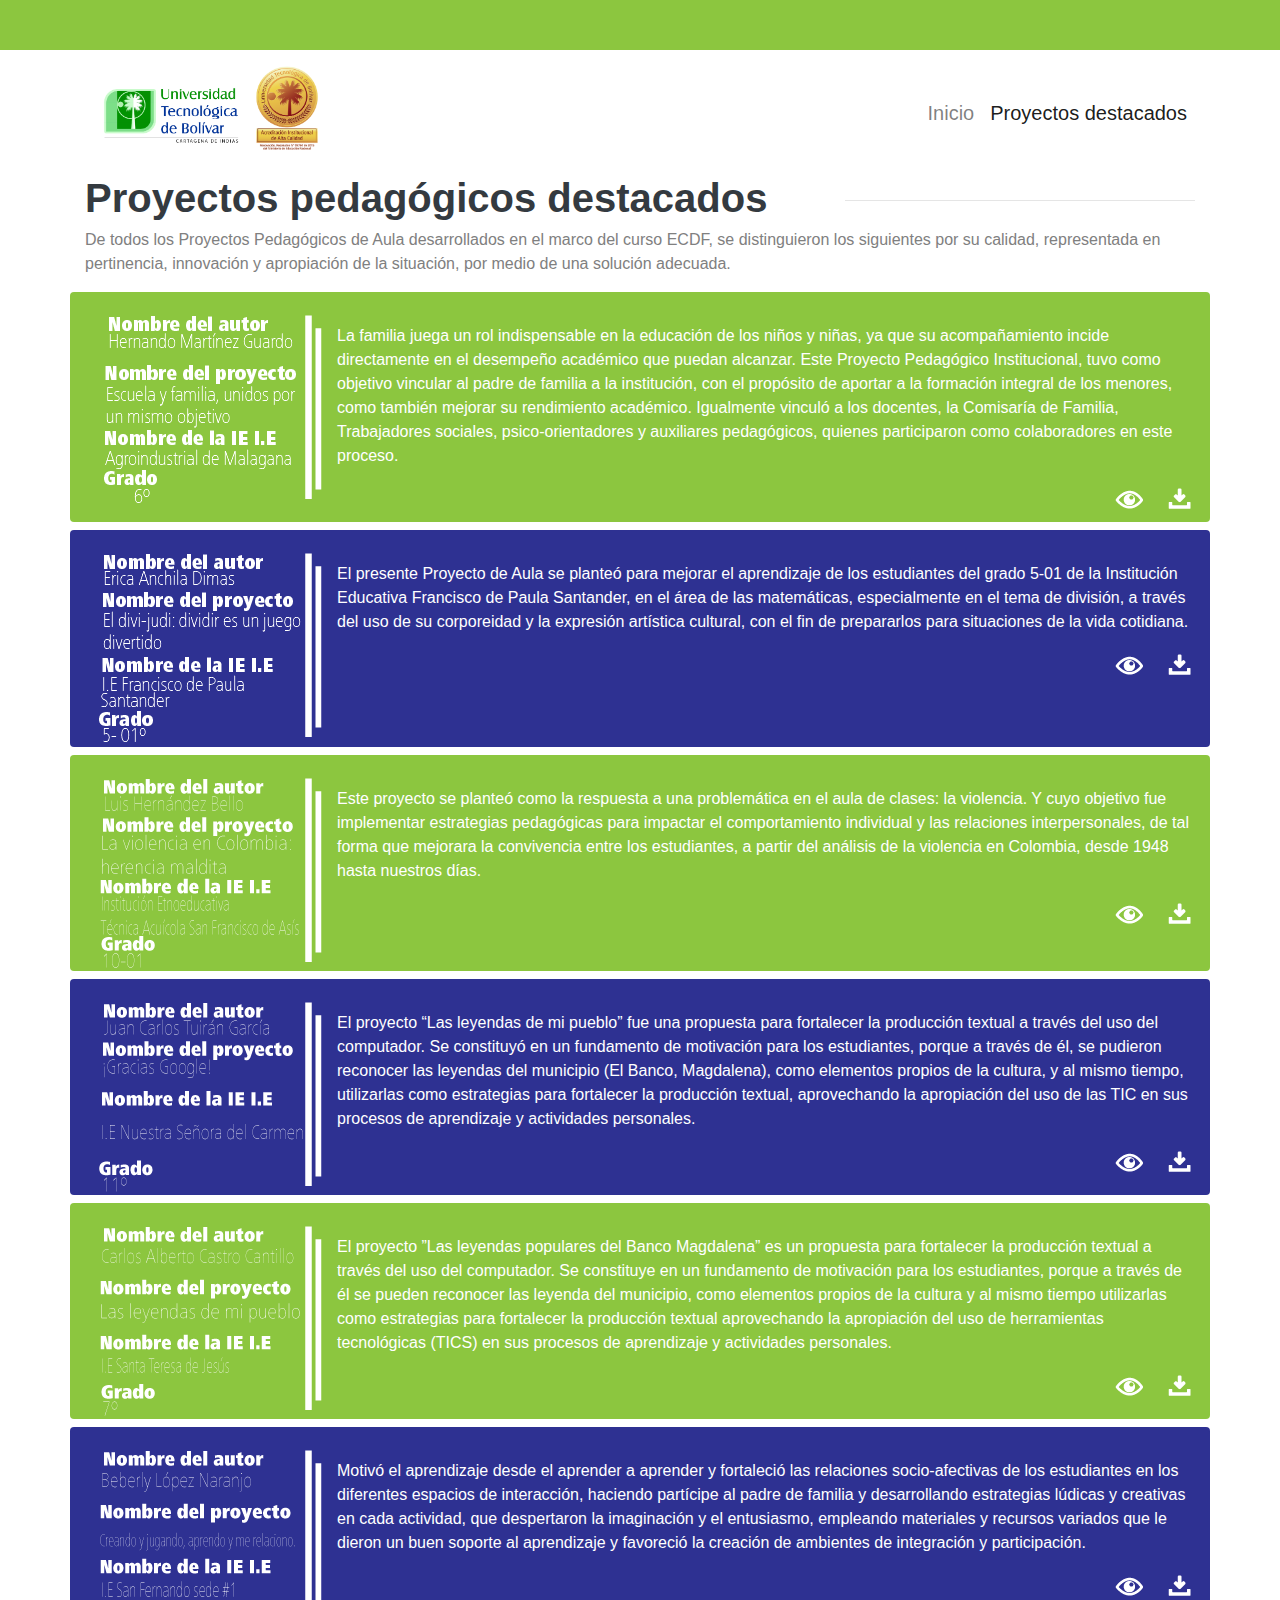
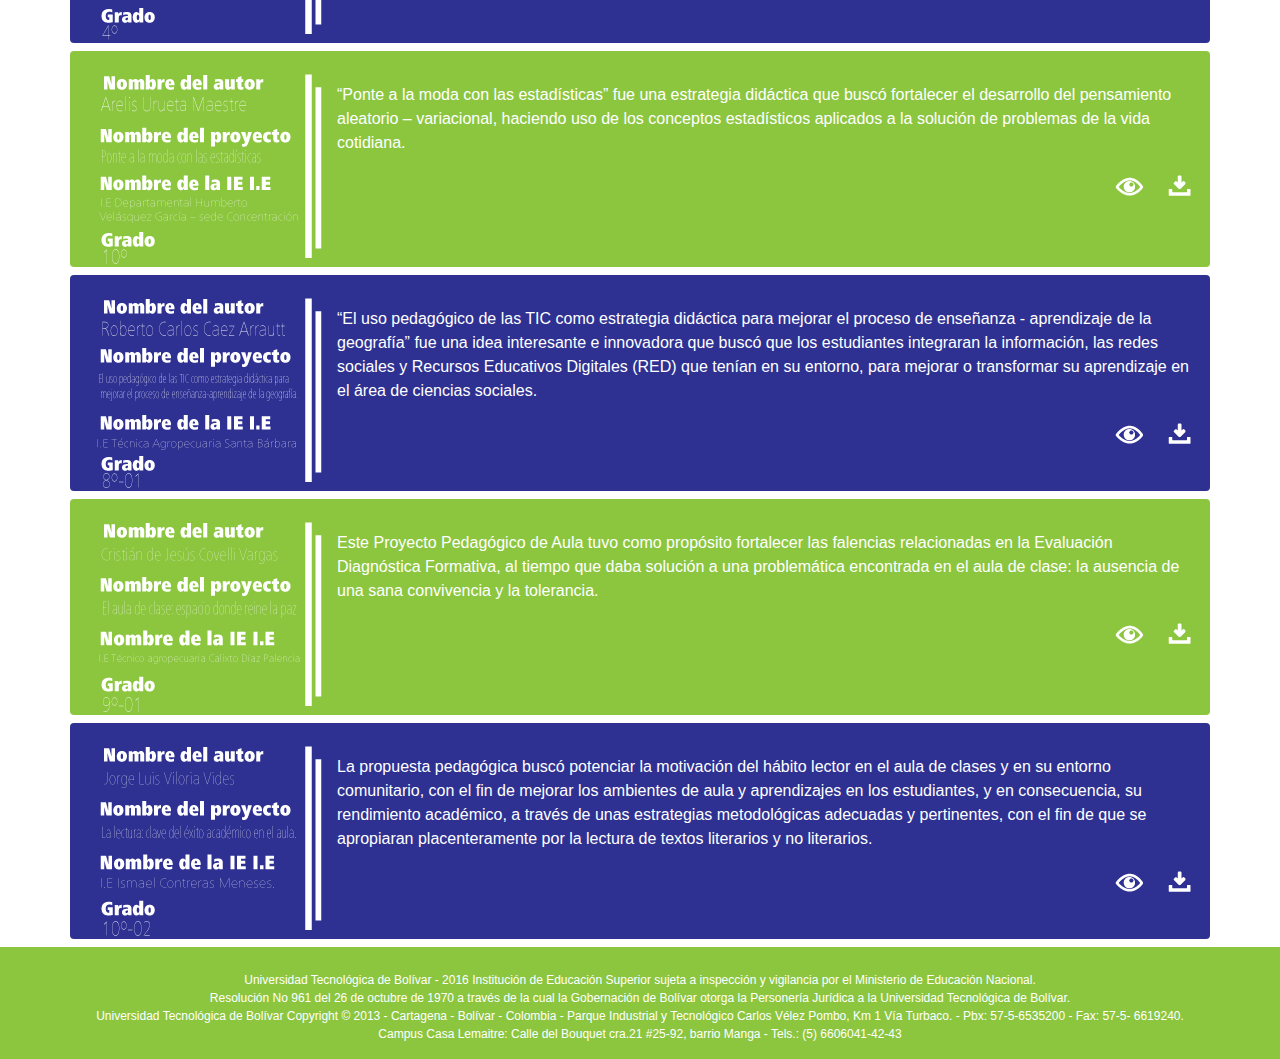
==== proyectos-destacados.html @ 4ceca36c "Página terminada" ====
<!DOCTYPE html>
<html lang="es">
  <head>
    <meta charset="utf-8">
    <meta name="viewport" content="width=device-width, initial-scale=1, shrink-to-fit=no">
    <link rel="shortcut icon" href="img/favicon.ico">
    <!-- Bootstrap CSS -->
    <link rel="stylesheet" href="css/bootstrap.min.css">
    <link rel="stylesheet" href="css/styles.css">
    <title>Proyecto ECDF - Universidad Tecnológica de Bolívar</title>
  </head>
  <body>
  	<div class="header"></div>
    <nav class="navbar navbar-expand-lg navbar-light bg-light">
    	<div class="container">
    		<a class="navbar-brand" href="index.html">
			  	<img class="logo" src="img/logo_utb_medalla.png" alt="">
			  </a>
			  <button class="navbar-toggler" type="button" data-toggle="collapse" data-target="#navbarSupportedContent" aria-controls="navbarSupportedContent" aria-expanded="false" aria-label="Toggle navigation">
			    <span class="navbar-toggler-icon"></span>
			  </button>

			  <div class="collapse navbar-collapse" id="navbarSupportedContent">
			    <ul class="navbar-nav mr-0 ml-lg-auto">
			      <li class="nav-item">
			        <a class="nav-link" href="index.html">Inicio <span class="sr-only">(current)</span></a>
			      </li>
			      <li class="nav-item active">
			        <a class="nav-link" href="proyectos-destacados.html">Proyectos destacados  <span class="sr-only">(current)</span></a>
			      </li>
			    </ul>
			  </div>
    	</div>
	</nav>

	<div class="container">
		<div class="row">
			<div class="col-md-8">
				<h1 class="font-weight-bold text-dark">Proyectos pedagógicos destacados</h1>
			</div>
			<div class="col-md-4 mt-2">
				<hr>
			</div>
		</div>
		<div class="row">
			<div class="col">
				<p>De todos los Proyectos Pedagógicos de Aula desarrollados en el marco del curso ECDF, se distinguieron los siguientes por su calidad, representada en pertinencia, innovación y apropiación de la situación, por medio de una solución adecuada.</p>
			</div>
		</div>

		<!-- Proyectos destacados -->
		<div class="row back-green mb-2 rounded">
			<div class="col-md-12">
				<img src="img/ficha-tecnica-01.png" alt="" class="img-fluid float-md-left mt-3">
				<p class="pt-3 mt-3 ml-4">La familia juega un rol indispensable en la educación de los niños y niñas, ya que su acompañamiento incide directamente en el desempeño académico que puedan alcanzar. Este Proyecto Pedagógico Institucional, tuvo como  objetivo vincular al padre de familia a la institución, con el propósito de aportar a la formación integral de los menores, como también mejorar su rendimiento académico. Igualmente vinculó a los docentes, la Comisaría de Familia, Trabajadores sociales, psico-orientadores y auxiliares pedagógicos, quienes participaron como colaboradores en este proceso.</p>
				<div class="float-right mb-2">
					<a href="pdfs/MartinezGuardoHernandoC1.pdf" target="_blank" class="mr-3"><img src="img/icono-1.png" alt="Ver proyecto"></a>
					<a href="pdfs/MartinezGuardoHernandoC1.pdf" download><img src="img/icono2.png" alt="Descargar proyecto"></a>
				</div>
			</div>
		</div>
		<div class="row back-blue mb-2 rounded">
			<div class="col-md-12">
				<img src="img/ficha-tecnica-02.png" alt="" class="img-fluid float-md-left mt-3">
				<p class="pt-3 mt-3 ml-4">El presente Proyecto de Aula se planteó para mejorar el aprendizaje de los estudiantes del grado 5-01 de la Institución Educativa Francisco de Paula Santander, en el área de las matemáticas, especialmente en el tema de división, a través del uso de su corporeidad y la expresión artística cultural, con el fin de prepararlos para situaciones de la vida cotidiana.</p>
				<div class="float-right mb-2">
					<a href="pdfs/AnchilaDimasEricka-C2.pdf" target="_blank" class="mr-3"><img src="img/icono-1.png" alt="Ver proyecto"></a>
					<a href="pdfs/AnchilaDimasEricka-C2.pdf" download><img src="img/icono2.png" alt="Descargar proyecto"></a>
				</div>
			</div>
		</div>
		<div class="row back-green mb-2 rounded">
			<div class="col-md-12">
				<img src="img/ficha-tecnica-03.png" alt="" class="img-fluid float-md-left mt-3">
				<p class="pt-3 mt-3 ml-4">Este proyecto se planteó como la respuesta a una problemática en el aula de clases: la violencia. Y cuyo objetivo fue implementar estrategias pedagógicas para impactar el comportamiento individual y las relaciones interpersonales, de tal forma que mejorara la convivencia entre los estudiantes, a partir del análisis de la violencia en Colombia, desde 1948 hasta nuestros días.</p>
				<div class="float-right mb-2">
					<a href="pdfs/HernandezBelloLuis-C3.pdf" target="_blank" class="mr-3"><img src="img/icono-1.png" alt="Ver proyecto"></a>
					<a href="pdfs/HernandezBelloLuis-C3.pdf" download><img src="img/icono2.png" alt="Descargar proyecto"></a>
				</div>
			</div>
		</div>
		<div class="row back-blue mb-2 rounded">
			<div class="col-md-12">
				<img src="img/ficha-tecnica-04.png" alt="" class="img-fluid float-md-left mt-3">
				<p class="pt-3 mt-3 ml-4">El proyecto “Las leyendas de mi pueblo” fue una propuesta para fortalecer la producción textual a través del uso del computador. Se constituyó en un fundamento de motivación para los estudiantes, porque a través de él, se pudieron reconocer las leyendas del municipio (El Banco, Magdalena), como elementos propios de la cultura, y al mismo tiempo, utilizarlas como estrategias para fortalecer la producción textual, aprovechando la apropiación del uso de las TIC en sus procesos de aprendizaje y actividades personales.</p>
				<div class="float-right mb-2">
					<a href="pdfs/TuiranGarciaJuanC-C4.pdf" target="_blank" class="mr-3"><img src="img/icono-1.png" alt="Ver proyecto"></a>
					<a href="pdfs/TuiranGarciaJuanC-C4.pdf" download><img src="img/icono2.png" alt="Descargar proyecto"></a>
				</div>
			</div>
		</div>
		<div class="row back-green mb-2 rounded">
			<div class="col-md-12">
				<img src="img/ficha-tecnica-05.png" alt="" class="img-fluid float-md-left mt-3">
				<p class="pt-3 mt-3 ml-4">El proyecto ”Las leyendas populares del Banco Magdalena” es un propuesta para fortalecer la producción textual a través del uso del computador. Se constituye en un fundamento de motivación para los estudiantes, porque a través de él se pueden reconocer las leyenda del municipio, como elementos propios de la cultura y al mismo tiempo utilizarlas como estrategias para fortalecer la producción textual aprovechando la apropiación del uso de herramientas tecnológicas (TICS) en sus procesos de aprendizaje y actividades personales.</p>
				<div class="float-right mb-2">
					<a href="pdfs/CastroCantilloCarlosA-SM1.pdf" target="_blank" class="mr-3"><img src="img/icono-1.png" alt="Ver proyecto"></a>
					<a href="pdfs/CastroCantilloCarlosA-SM1.pdf" download><img src="img/icono2.png" alt="Descargar proyecto"></a>
				</div>
			</div>
		</div>
		<div class="row back-blue mb-2 rounded">
			<div class="col-md-12">
				<img src="img/ficha-tecnica-06.png" alt="" class="img-fluid float-md-left mt-3">
				<p class="pt-3 mt-3 ml-4">Motivó el aprendizaje desde el aprender a aprender y fortaleció las relaciones socio-afectivas de los estudiantes en los diferentes espacios de interacción, haciendo partícipe al padre de familia y desarrollando estrategias lúdicas y creativas en cada actividad, que despertaron la imaginación y el entusiasmo, empleando materiales y recursos variados que le dieron un buen soporte al aprendizaje y favoreció la creación de ambientes de integración y participación.</p>
				<div class="float-right mb-2">
					<a href="pdfs/MartinezGuardoHernandoC1.pdf" target="_blank" class="mr-3"><img src="img/icono-1.png" alt="Ver proyecto"></a>
					<a href="pdfs/MartinezGuardoHernandoC1.pdf" download><img src="img/icono2.png" alt="Descargar proyecto"></a>
				</div>
			</div>
		</div>
		<div class="row back-green mb-2 rounded">
			<div class="col-md-12">
				<img src="img/ficha-tecnica-07.png" alt="" class="img-fluid float-md-left mt-3">
				<p class="pt-3 mt-3 ml-4">“Ponte a la moda con las estadísticas” fue una estrategia didáctica que buscó fortalecer el desarrollo del pensamiento aleatorio – variacional, haciendo uso de los conceptos estadísticos aplicados a la solución de problemas de la vida cotidiana.</p>
				<div class="float-right mb-2">
					<a href="pdfs/UruetaMaestreArelis-SM3.pdf" target="_blank" class="mr-3"><img src="img/icono-1.png" alt="Ver proyecto"></a>
					<a href="pdfs/UruetaMaestreArelis-SM3.pdf" download><img src="img/icono2.png" alt="Descargar proyecto"></a>
				</div>
			</div>
		</div>
		<div class="row back-blue mb-2 rounded">
			<div class="col-md-12">
				<img src="img/ficha-tecnica-08.png" alt="" class="img-fluid float-md-left mt-3">
				<p class="pt-3 mt-3 ml-4">“El uso pedagógico de las TIC  como estrategia didáctica para mejorar el proceso de enseñanza - aprendizaje de la geografía” fue una idea interesante e innovadora que buscó que los estudiantes integraran la información, las redes sociales y Recursos Educativos Digitales (RED) que tenían en su entorno, para mejorar o transformar su aprendizaje en el área de ciencias sociales.</p>
				<div class="float-right mb-2">
					<a href="pdfs/CaezArrauttRobertoC-M1.pdf" target="_blank" class="mr-3"><img src="img/icono-1.png" alt="Ver proyecto"></a>
					<a href="pdfs/CaezArrauttRobertoC-M1.pdf" download><img src="img/icono2.png" alt="Descargar proyecto"></a>
				</div>
			</div>
		</div>
		<div class="row back-green mb-2 rounded">
			<div class="col-md-12">
				<img src="img/ficha-tecnica-09.png" alt="" class="img-fluid float-md-left mt-3">
				<p class="pt-3 mt-3 ml-4">Este Proyecto Pedagógico de Aula tuvo como propósito fortalecer las falencias relacionadas en la Evaluación Diagnóstica Formativa, al tiempo que daba solución  a una problemática encontrada en el aula de clase: la ausencia de una sana convivencia y la tolerancia.</p>
				<div class="float-right mb-2">
					<a href="pdfs/CovelliVargasCristianM2.pdf" target="_blank" class="mr-3"><img src="img/icono-1.png" alt="Ver proyecto"></a>
					<a href="pdfs/CovelliVargasCristianM2.pdf" download><img src="img/icono2.png" alt="Descargar proyecto"></a>
				</div>
			</div>
		</div>
		<div class="row back-blue mb-2 rounded">
			<div class="col-md-12">
				<img src="img/ficha-tecnica-10.png" alt="" class="img-fluid float-md-left mt-3">
				<p class="pt-3 mt-3 ml-4">La propuesta pedagógica buscó potenciar la motivación del hábito lector en el aula de clases y en su entorno comunitario, con el fin de mejorar los ambientes de aula y aprendizajes en los estudiantes, y en consecuencia, su rendimiento académico, a través de unas estrategias metodológicas adecuadas y pertinentes, con el fin  de que se apropiaran placenteramente por la lectura de textos literarios y no literarios. </p>
				<div class="float-right mb-2">
					<a href="pdfs/ViloriaVidesJorge-S1.pdf" target="_blank" class="mr-3"><img src="img/icono-1.png" alt="Ver proyecto"></a>
					<a href="pdfs/ViloriaVidesJorge-S1.pdf" download><img src="img/icono2.png" alt="Descargar proyecto"></a>
				</div>
			</div>
		</div>
	</div>



	<!-- FOOTER -->
	<div class="container-fluid back-green footer">
		<div class="row justify-content-center">
			<div class="col">
				<p class="text-center mt-4">Universidad Tecnológica de Bolívar - 2016 Institución de Educación Superior sujeta a inspección y vigilancia por el Ministerio de Educación Nacional. <br>
				Resolución No 961 del 26 de octubre de 1970 a través de la cual la Gobernación de Bolívar otorga la Personería Jurídica a la Universidad Tecnológica de Bolívar. <br>
				Universidad Tecnológica de Bolívar Copyright © 2013 - Cartagena - Bolívar - Colombia - Parque Industrial y Tecnológico Carlos Vélez Pombo, Km 1 Vía Turbaco. - Pbx: 57-5-6535200 - Fax: 57-5- 6619240. <br>
				Campus Casa Lemaitre: Calle del Bouquet cra.21 #25-92, barrio Manga - Tels.: (5) 6606041-42-43</p>
			</div>
		</div>
	</div>

    <!-- Optional JavaScript -->
    <!-- jQuery first, then Popper.js, then Bootstrap JS -->
    <script src="https://code.jquery.com/jquery-3.2.1.slim.min.js" integrity="sha384-KJ3o2DKtIkvYIK3UENzmM7KCkRr/rE9/Qpg6aAZGJwFDMVNA/GpGFF93hXpG5KkN" crossorigin="anonymous"></script>
    <script src="https://cdnjs.cloudflare.com/ajax/libs/popper.js/1.11.0/umd/popper.min.js" integrity="sha384-b/U6ypiBEHpOf/4+1nzFpr53nxSS+GLCkfwBdFNTxtclqqenISfwAzpKaMNFNmj4" crossorigin="anonymous"></script>
    <script src="js/bootstrap.min.js"></script>
  </body>
</html>
---- css/styles.css ----
*{
	margin: 0;
	padding: 0;
}
.header{
	height: 50px;
	background-color: #8CC63F;
}
.logo{
	width: 260px !important;
	height: 100px !important;
}
.navbar{
	background-color: #fff !important;
}
.navbar-nav{
	/*margin-top: 40px;*/
	font-size: 20px;
}
.section-banner{
	background-image: url(../img/banners.jpg);
	background-size: cover;
	width: 100%;
	min-height: 370px;
}
.logo-ecdf{
	float: right;
	margin-top: 100px;
	padding: 2%;
	background-color: #fff;
	border-radius: 1px;
}
.logo-ecdf img{
	width: 250px;
}
.back-green{
	background-color: #8CC63F;
}
.back-green h1{
	margin-top: 20px;
	margin-bottom: 20px;
	font-weight: bold;
	color: #fff;
}
.back-green p{
	color: #fff;
}
.triangulo{
	margin: 0 auto;
    width: 0;
    height: 0;
    border-left: 80px solid transparent;
    border-right: 80px solid transparent;
    border-top: 80px solid #fff;
}
.galeria{
	margin-top: 30px;
	margin-bottom: 20px;
}
.galeria h1{
	color: grey;
	font-weight: bold;
}
.galeria hr{
	border: 4px solid grey;
}
p{
	color: grey;
}
.destacados{
	background-image: url(../img/banner_5.png);
	background-position: center;
	background-repeat: no-repeat;
	background-size: cover;
	padding-top: 30px;
	padding-bottom: 30px;
}
.destacados h1{
	color: #fff;
	font-weight: bold;
}
.destacados p{
	color: #fff;
}
.destacados a{
	padding: 10px 30px 10px 30px;
	color: #fff;
}
.videos{
	padding: 20px 0;
}
.videos h1{
	color: grey;
	font-weight: bold;
}
.descripcion{
	background-color: #218838;
	padding: 15px;
	border-radius: 5px;
	margin-bottom: 20px;
}
.descripcion h3{
	color: #fff;
	font-weight: bold;
}
.descripcion p{
	color: #fff;
}
.descri{
	background-color: #fff;
}
.back-blue{
	background-color: #2E3192;
}
.back-blue p{
	color: #fff;
}
.back-blue h1{
	margin-top: 20px;
	margin-bottom: 20px;
	font-weight: bold;
	color: #fff;
}
.footer p{
	font-size: 0.75rem;
}
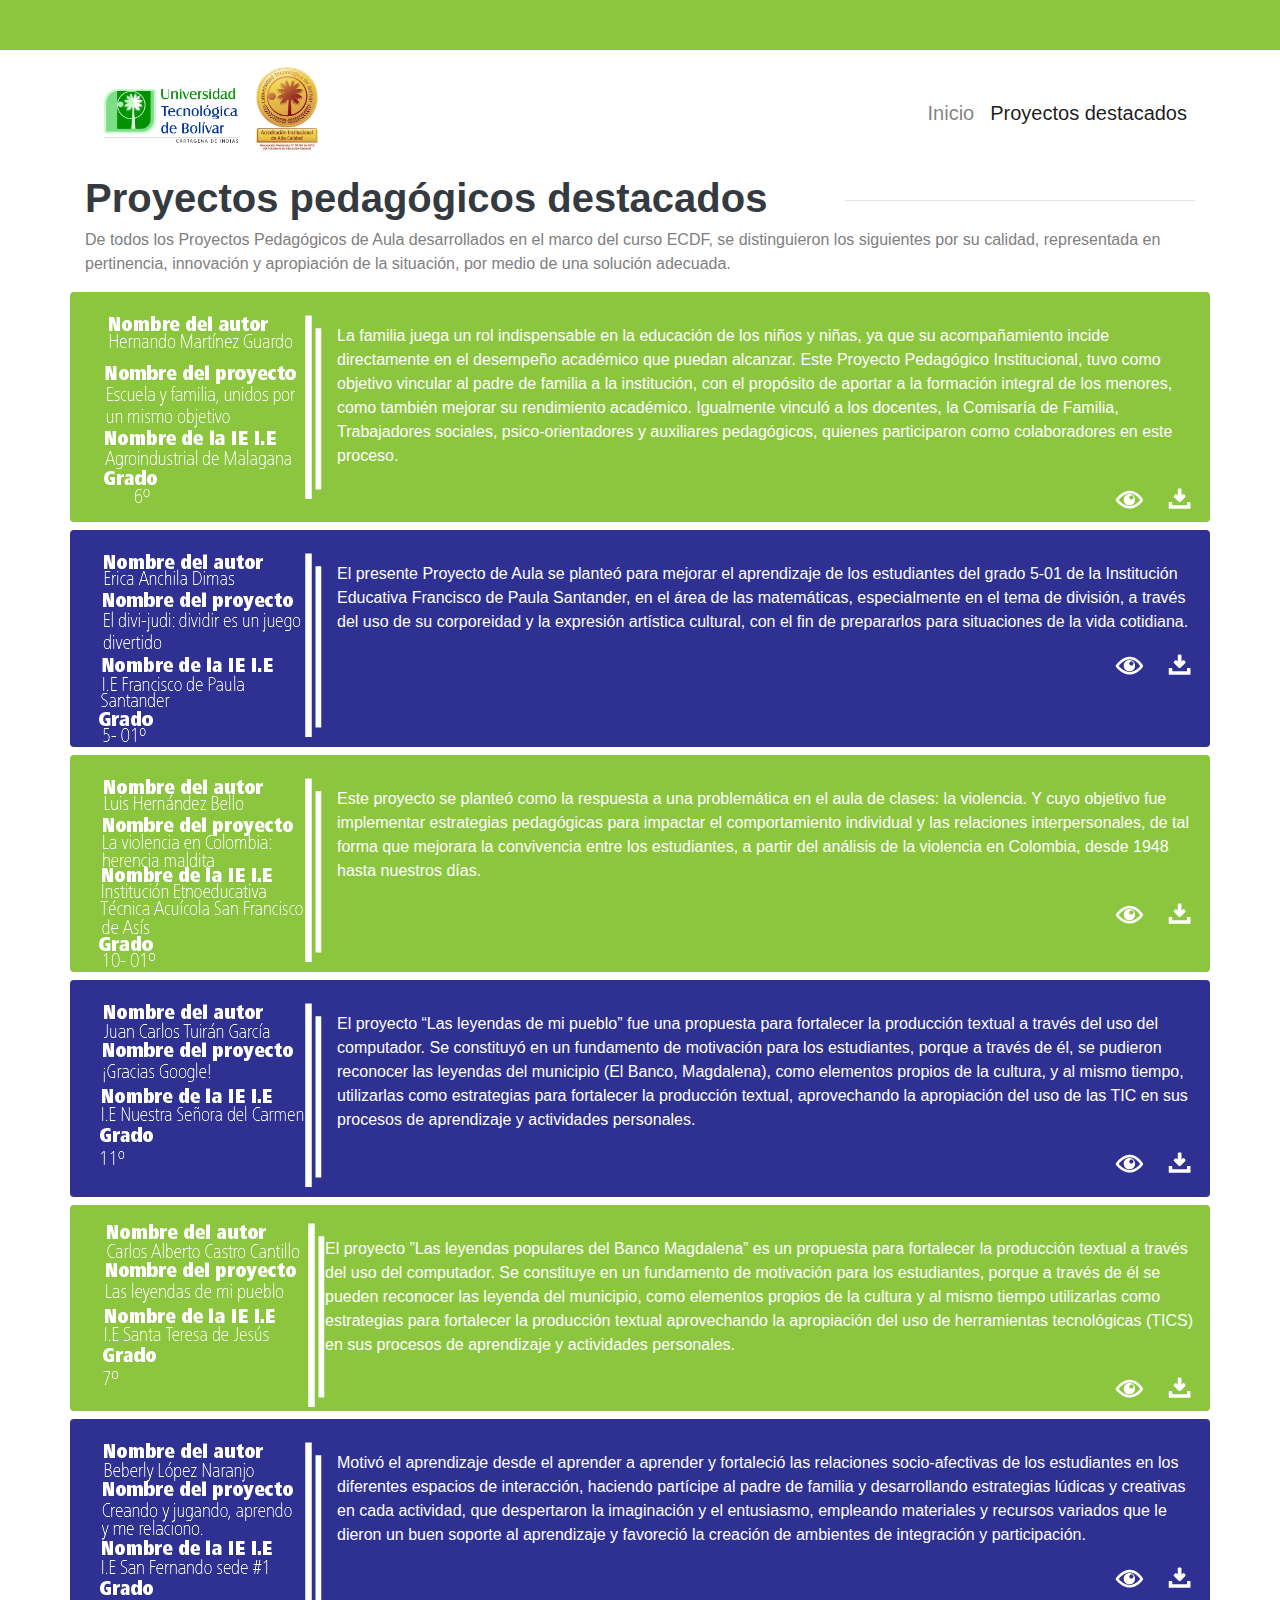
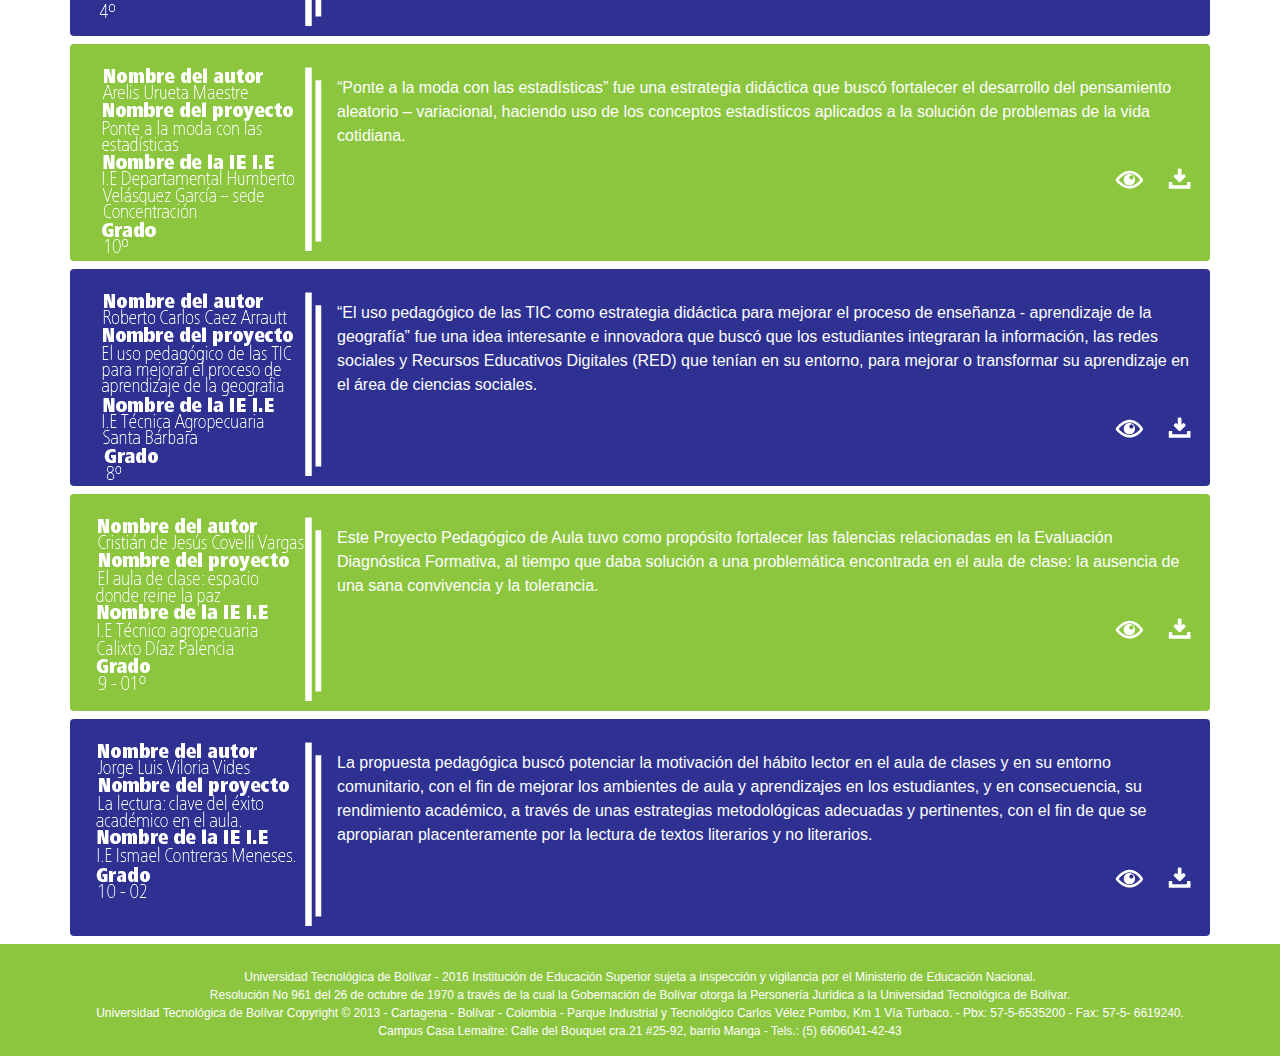
==== commit 4d433980: "Página terminada" ====
--- a/proyectos-destacados.html
+++ b/proyectos-destacados.html
@@ -54,8 +54,8 @@
 				<img src="img/ficha-tecnica-01.png" alt="" class="img-fluid float-md-left mt-3">
 				<p class="pt-3 mt-3 ml-4">La familia juega un rol indispensable en la educación de los niños y niñas, ya que su acompañamiento incide directamente en el desempeño académico que puedan alcanzar. Este Proyecto Pedagógico Institucional, tuvo como  objetivo vincular al padre de familia a la institución, con el propósito de aportar a la formación integral de los menores, como también mejorar su rendimiento académico. Igualmente vinculó a los docentes, la Comisaría de Familia, Trabajadores sociales, psico-orientadores y auxiliares pedagógicos, quienes participaron como colaboradores en este proceso.</p>
 				<div class="float-right mb-2">
-					<a href="pdfs/MartinezGuardoHernandoC1.pdf" target="_blank" class="mr-3"><img src="img/icono-1.png" alt="Ver proyecto"></a>
-					<a href="pdfs/MartinezGuardoHernandoC1.pdf" download><img src="img/icono2.png" alt="Descargar proyecto"></a>
+					<a href="pdfs/MartinezGuardoHernandoC1.pdf" target="_blank" class="mr-3"><img src="img/icono-1.png" alt="Ver proyecto" data-toggle="tooltip" data-placement="top" title="Ver proyecto en linea"></a>
+					<a href="pdfs/MartinezGuardoHernandoC1.pdf" download><img src="img/icono2.png" alt="Descargar proyecto" data-toggle="tooltip" data-placement="top" title="Descargar proyecto"></a>
 				</div>
 			</div>
 		</div>
@@ -64,8 +64,8 @@
 				<img src="img/ficha-tecnica-02.png" alt="" class="img-fluid float-md-left mt-3">
 				<p class="pt-3 mt-3 ml-4">El presente Proyecto de Aula se planteó para mejorar el aprendizaje de los estudiantes del grado 5-01 de la Institución Educativa Francisco de Paula Santander, en el área de las matemáticas, especialmente en el tema de división, a través del uso de su corporeidad y la expresión artística cultural, con el fin de prepararlos para situaciones de la vida cotidiana.</p>
 				<div class="float-right mb-2">
-					<a href="pdfs/AnchilaDimasEricka-C2.pdf" target="_blank" class="mr-3"><img src="img/icono-1.png" alt="Ver proyecto"></a>
-					<a href="pdfs/AnchilaDimasEricka-C2.pdf" download><img src="img/icono2.png" alt="Descargar proyecto"></a>
+					<a href="pdfs/AnchilaDimasEricka-C2.pdf" target="_blank" class="mr-3"><img src="img/icono-1.png" alt="Ver proyecto" data-toggle="tooltip" data-placement="top" title="Ver proyecto en linea"></a>
+					<a href="pdfs/AnchilaDimasEricka-C2.pdf" download><img src="img/icono2.png" alt="Descargar proyecto" data-toggle="tooltip" data-placement="top" title="Descargar proyecto"></a>
 				</div>
 			</div>
 		</div>
@@ -74,8 +74,8 @@
 				<img src="img/ficha-tecnica-03.png" alt="" class="img-fluid float-md-left mt-3">
 				<p class="pt-3 mt-3 ml-4">Este proyecto se planteó como la respuesta a una problemática en el aula de clases: la violencia. Y cuyo objetivo fue implementar estrategias pedagógicas para impactar el comportamiento individual y las relaciones interpersonales, de tal forma que mejorara la convivencia entre los estudiantes, a partir del análisis de la violencia en Colombia, desde 1948 hasta nuestros días.</p>
 				<div class="float-right mb-2">
-					<a href="pdfs/HernandezBelloLuis-C3.pdf" target="_blank" class="mr-3"><img src="img/icono-1.png" alt="Ver proyecto"></a>
-					<a href="pdfs/HernandezBelloLuis-C3.pdf" download><img src="img/icono2.png" alt="Descargar proyecto"></a>
+					<a href="pdfs/HernandezBelloLuis-C3.pdf" target="_blank" class="mr-3"><img src="img/icono-1.png" alt="Ver proyecto" data-toggle="tooltip" data-placement="top" title="Ver proyecto en linea"></a>
+					<a href="pdfs/HernandezBelloLuis-C3.pdf" download><img src="img/icono2.png" alt="Descargar proyecto" data-toggle="tooltip" data-placement="top" title="Descargar proyecto"></a>
 				</div>
 			</div>
 		</div>
@@ -84,8 +84,8 @@
 				<img src="img/ficha-tecnica-04.png" alt="" class="img-fluid float-md-left mt-3">
 				<p class="pt-3 mt-3 ml-4">El proyecto “Las leyendas de mi pueblo” fue una propuesta para fortalecer la producción textual a través del uso del computador. Se constituyó en un fundamento de motivación para los estudiantes, porque a través de él, se pudieron reconocer las leyendas del municipio (El Banco, Magdalena), como elementos propios de la cultura, y al mismo tiempo, utilizarlas como estrategias para fortalecer la producción textual, aprovechando la apropiación del uso de las TIC en sus procesos de aprendizaje y actividades personales.</p>
 				<div class="float-right mb-2">
-					<a href="pdfs/TuiranGarciaJuanC-C4.pdf" target="_blank" class="mr-3"><img src="img/icono-1.png" alt="Ver proyecto"></a>
-					<a href="pdfs/TuiranGarciaJuanC-C4.pdf" download><img src="img/icono2.png" alt="Descargar proyecto"></a>
+					<a href="pdfs/TuiranGarciaJuanC-C4.pdf" target="_blank" class="mr-3"><img src="img/icono-1.png" alt="Ver proyecto" data-toggle="tooltip" data-placement="top" title="Ver proyecto en linea"></a>
+					<a href="pdfs/TuiranGarciaJuanC-C4.pdf" download><img src="img/icono2.png" alt="Descargar proyecto" data-toggle="tooltip" data-placement="top" title="Descargar proyecto"></a>
 				</div>
 			</div>
 		</div>
@@ -94,8 +94,8 @@
 				<img src="img/ficha-tecnica-05.png" alt="" class="img-fluid float-md-left mt-3">
 				<p class="pt-3 mt-3 ml-4">El proyecto ”Las leyendas populares del Banco Magdalena” es un propuesta para fortalecer la producción textual a través del uso del computador. Se constituye en un fundamento de motivación para los estudiantes, porque a través de él se pueden reconocer las leyenda del municipio, como elementos propios de la cultura y al mismo tiempo utilizarlas como estrategias para fortalecer la producción textual aprovechando la apropiación del uso de herramientas tecnológicas (TICS) en sus procesos de aprendizaje y actividades personales.</p>
 				<div class="float-right mb-2">
-					<a href="pdfs/CastroCantilloCarlosA-SM1.pdf" target="_blank" class="mr-3"><img src="img/icono-1.png" alt="Ver proyecto"></a>
-					<a href="pdfs/CastroCantilloCarlosA-SM1.pdf" download><img src="img/icono2.png" alt="Descargar proyecto"></a>
+					<a href="pdfs/CastroCantilloCarlosA-SM1.pdf" target="_blank" class="mr-3"><img src="img/icono-1.png" alt="Ver proyecto" data-toggle="tooltip" data-placement="top" title="Ver proyecto en linea"></a>
+					<a href="pdfs/CastroCantilloCarlosA-SM1.pdf" download><img src="img/icono2.png" alt="Descargar proyecto" data-toggle="tooltip" data-placement="top" title="Descargar proyecto"></a>
 				</div>
 			</div>
 		</div>
@@ -104,8 +104,8 @@
 				<img src="img/ficha-tecnica-06.png" alt="" class="img-fluid float-md-left mt-3">
 				<p class="pt-3 mt-3 ml-4">Motivó el aprendizaje desde el aprender a aprender y fortaleció las relaciones socio-afectivas de los estudiantes en los diferentes espacios de interacción, haciendo partícipe al padre de familia y desarrollando estrategias lúdicas y creativas en cada actividad, que despertaron la imaginación y el entusiasmo, empleando materiales y recursos variados que le dieron un buen soporte al aprendizaje y favoreció la creación de ambientes de integración y participación.</p>
 				<div class="float-right mb-2">
-					<a href="pdfs/MartinezGuardoHernandoC1.pdf" target="_blank" class="mr-3"><img src="img/icono-1.png" alt="Ver proyecto"></a>
-					<a href="pdfs/MartinezGuardoHernandoC1.pdf" download><img src="img/icono2.png" alt="Descargar proyecto"></a>
+					<a href="pdfs/MartinezGuardoHernandoC1.pdf" target="_blank" class="mr-3"><img src="img/icono-1.png" alt="Ver proyecto" data-toggle="tooltip" data-placement="top" title="Ver proyecto en linea"></a>
+					<a href="pdfs/MartinezGuardoHernandoC1.pdf" download><img src="img/icono2.png" alt="Descargar proyecto" data-toggle="tooltip" data-placement="top" title="Descargar proyecto"></a>
 				</div>
 			</div>
 		</div>
@@ -114,8 +114,8 @@
 				<img src="img/ficha-tecnica-07.png" alt="" class="img-fluid float-md-left mt-3">
 				<p class="pt-3 mt-3 ml-4">“Ponte a la moda con las estadísticas” fue una estrategia didáctica que buscó fortalecer el desarrollo del pensamiento aleatorio – variacional, haciendo uso de los conceptos estadísticos aplicados a la solución de problemas de la vida cotidiana.</p>
 				<div class="float-right mb-2">
-					<a href="pdfs/UruetaMaestreArelis-SM3.pdf" target="_blank" class="mr-3"><img src="img/icono-1.png" alt="Ver proyecto"></a>
-					<a href="pdfs/UruetaMaestreArelis-SM3.pdf" download><img src="img/icono2.png" alt="Descargar proyecto"></a>
+					<a href="pdfs/UruetaMaestreArelis-SM3.pdf" target="_blank" class="mr-3"><img src="img/icono-1.png" alt="Ver proyecto" data-toggle="tooltip" data-placement="top" title="Ver proyecto en linea"></a>
+					<a href="pdfs/UruetaMaestreArelis-SM3.pdf" download><img src="img/icono2.png" alt="Descargar proyecto" data-toggle="tooltip" data-placement="top" title="Descargar proyecto"></a>
 				</div>
 			</div>
 		</div>
@@ -124,8 +124,8 @@
 				<img src="img/ficha-tecnica-08.png" alt="" class="img-fluid float-md-left mt-3">
 				<p class="pt-3 mt-3 ml-4">“El uso pedagógico de las TIC  como estrategia didáctica para mejorar el proceso de enseñanza - aprendizaje de la geografía” fue una idea interesante e innovadora que buscó que los estudiantes integraran la información, las redes sociales y Recursos Educativos Digitales (RED) que tenían en su entorno, para mejorar o transformar su aprendizaje en el área de ciencias sociales.</p>
 				<div class="float-right mb-2">
-					<a href="pdfs/CaezArrauttRobertoC-M1.pdf" target="_blank" class="mr-3"><img src="img/icono-1.png" alt="Ver proyecto"></a>
-					<a href="pdfs/CaezArrauttRobertoC-M1.pdf" download><img src="img/icono2.png" alt="Descargar proyecto"></a>
+					<a href="pdfs/CaezArrauttRobertoC-M1.pdf" target="_blank" class="mr-3"><img src="img/icono-1.png" alt="Ver proyecto" data-toggle="tooltip" data-placement="top" title="Ver proyecto en linea"></a>
+					<a href="pdfs/CaezArrauttRobertoC-M1.pdf" download><img src="img/icono2.png" alt="Descargar proyecto" data-toggle="tooltip" data-placement="top" title="Descargar proyecto"></a>
 				</div>
 			</div>
 		</div>
@@ -134,8 +134,8 @@
 				<img src="img/ficha-tecnica-09.png" alt="" class="img-fluid float-md-left mt-3">
 				<p class="pt-3 mt-3 ml-4">Este Proyecto Pedagógico de Aula tuvo como propósito fortalecer las falencias relacionadas en la Evaluación Diagnóstica Formativa, al tiempo que daba solución  a una problemática encontrada en el aula de clase: la ausencia de una sana convivencia y la tolerancia.</p>
 				<div class="float-right mb-2">
-					<a href="pdfs/CovelliVargasCristianM2.pdf" target="_blank" class="mr-3"><img src="img/icono-1.png" alt="Ver proyecto"></a>
-					<a href="pdfs/CovelliVargasCristianM2.pdf" download><img src="img/icono2.png" alt="Descargar proyecto"></a>
+					<a href="pdfs/CovelliVargasCristianM2.pdf" target="_blank" class="mr-3"><img src="img/icono-1.png" alt="Ver proyecto" data-toggle="tooltip" data-placement="top" title="Ver proyecto en linea"></a>
+					<a href="pdfs/CovelliVargasCristianM2.pdf" download><img src="img/icono2.png" alt="Descargar proyecto" data-toggle="tooltip" data-placement="top" title="Descargar proyecto"></a>
 				</div>
 			</div>
 		</div>
@@ -144,8 +144,8 @@
 				<img src="img/ficha-tecnica-10.png" alt="" class="img-fluid float-md-left mt-3">
 				<p class="pt-3 mt-3 ml-4">La propuesta pedagógica buscó potenciar la motivación del hábito lector en el aula de clases y en su entorno comunitario, con el fin de mejorar los ambientes de aula y aprendizajes en los estudiantes, y en consecuencia, su rendimiento académico, a través de unas estrategias metodológicas adecuadas y pertinentes, con el fin  de que se apropiaran placenteramente por la lectura de textos literarios y no literarios. </p>
 				<div class="float-right mb-2">
-					<a href="pdfs/ViloriaVidesJorge-S1.pdf" target="_blank" class="mr-3"><img src="img/icono-1.png" alt="Ver proyecto"></a>
-					<a href="pdfs/ViloriaVidesJorge-S1.pdf" download><img src="img/icono2.png" alt="Descargar proyecto"></a>
+					<a href="pdfs/ViloriaVidesJorge-S1.pdf" target="_blank" class="mr-3"><img src="img/icono-1.png" alt="Ver proyecto" data-toggle="tooltip" data-placement="top" title="Ver proyecto en linea"></a>
+					<a href="pdfs/ViloriaVidesJorge-S1.pdf" download><img src="img/icono2.png" alt="Descargar proyecto" data-toggle="tooltip" data-placement="top" title="Descargar proyecto"></a>
 				</div>
 			</div>
 		</div>
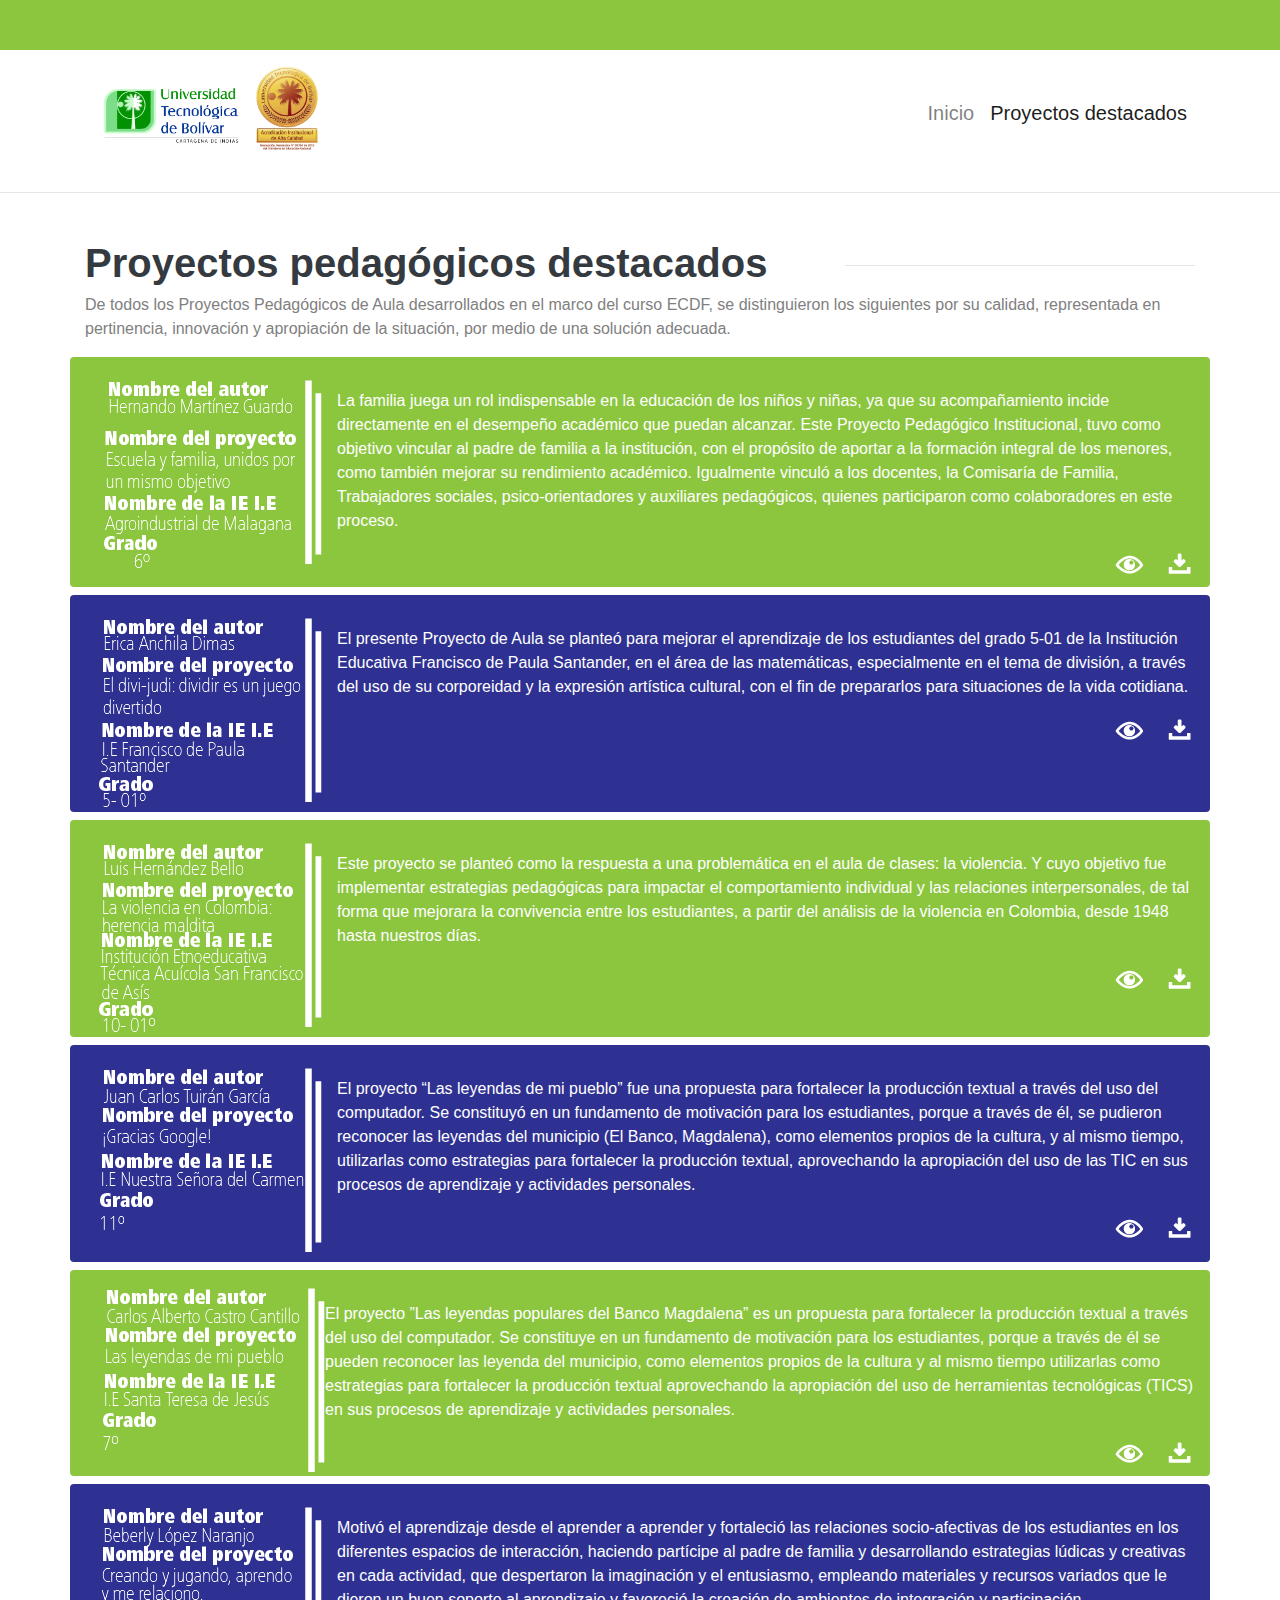
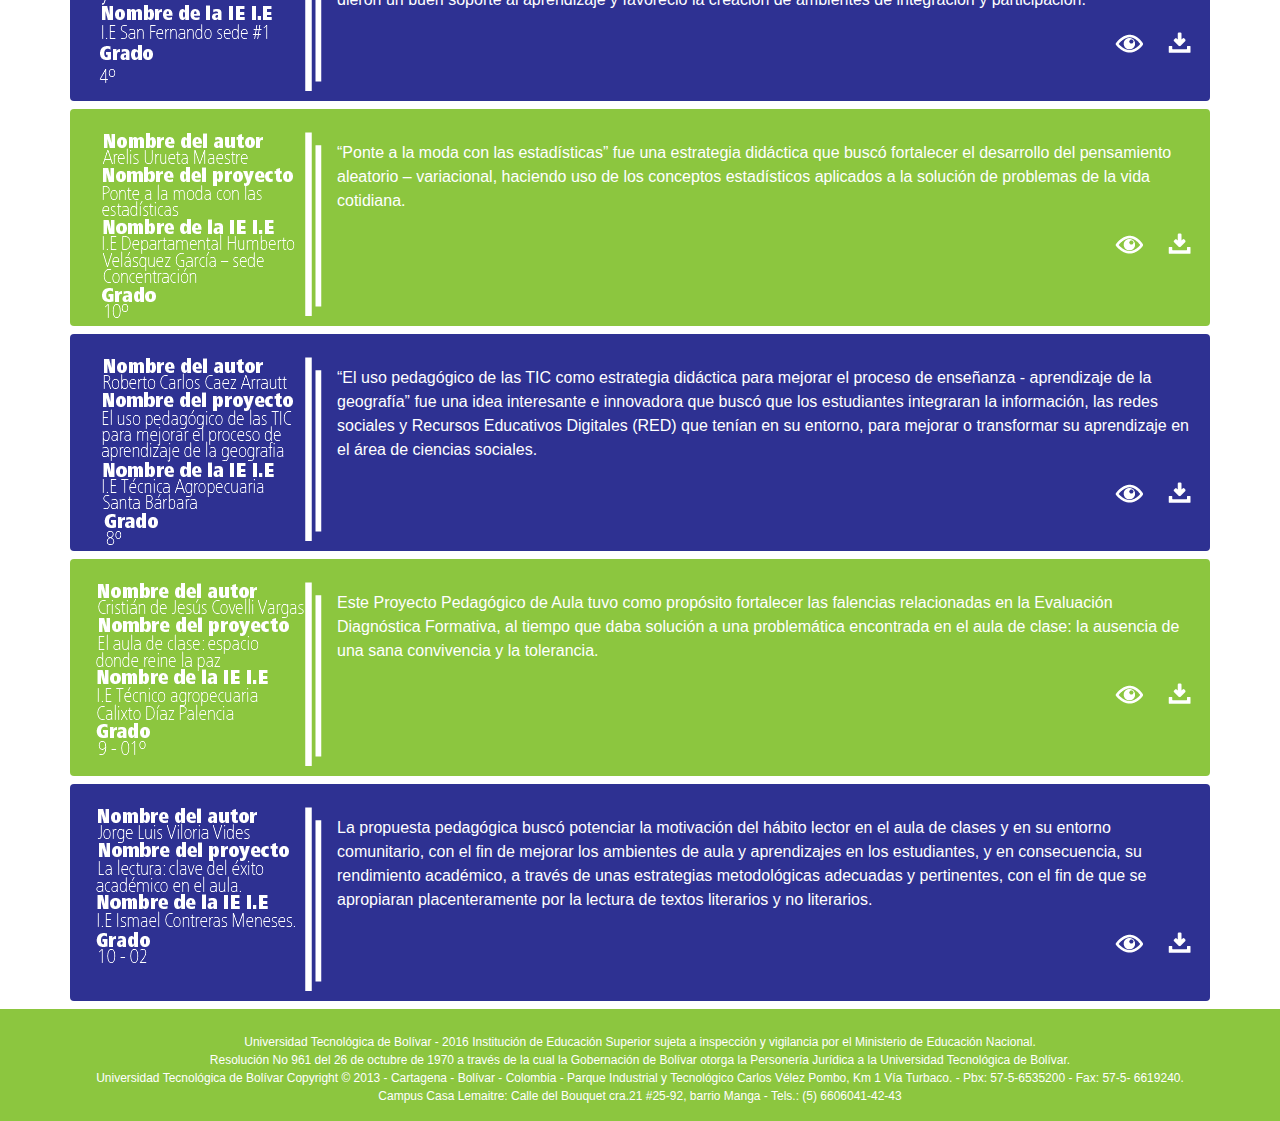
==== commit 9b676a7a: "Videos en linea" ====
--- a/proyectos-destacados.html
+++ b/proyectos-destacados.html
@@ -32,9 +32,9 @@
 			  </div>
     	</div>
 	</nav>
-
+<hr>
 	<div class="container">
-		<div class="row">
+		<div class="row mt-5">
 			<div class="col-md-8">
 				<h1 class="font-weight-bold text-dark">Proyectos pedagógicos destacados</h1>
 			</div>
@@ -104,8 +104,8 @@
 				<img src="img/ficha-tecnica-06.png" alt="" class="img-fluid float-md-left mt-3">
 				<p class="pt-3 mt-3 ml-4">Motivó el aprendizaje desde el aprender a aprender y fortaleció las relaciones socio-afectivas de los estudiantes en los diferentes espacios de interacción, haciendo partícipe al padre de familia y desarrollando estrategias lúdicas y creativas en cada actividad, que despertaron la imaginación y el entusiasmo, empleando materiales y recursos variados que le dieron un buen soporte al aprendizaje y favoreció la creación de ambientes de integración y participación.</p>
 				<div class="float-right mb-2">
-					<a href="pdfs/MartinezGuardoHernandoC1.pdf" target="_blank" class="mr-3"><img src="img/icono-1.png" alt="Ver proyecto" data-toggle="tooltip" data-placement="top" title="Ver proyecto en linea"></a>
-					<a href="pdfs/MartinezGuardoHernandoC1.pdf" download><img src="img/icono2.png" alt="Descargar proyecto" data-toggle="tooltip" data-placement="top" title="Descargar proyecto"></a>
+					<a href="pdfs/LopezNaranjoBeberlySM2.pdf" target="_blank" class="mr-3"><img src="img/icono-1.png" alt="Ver proyecto" data-toggle="tooltip" data-placement="top" title="Ver proyecto en linea"></a>
+					<a href="pdfs/LopezNaranjoBeberlySM2.pdf" download><img src="img/icono2.png" alt="Descargar proyecto" data-toggle="tooltip" data-placement="top" title="Descargar proyecto"></a>
 				</div>
 			</div>
 		</div>
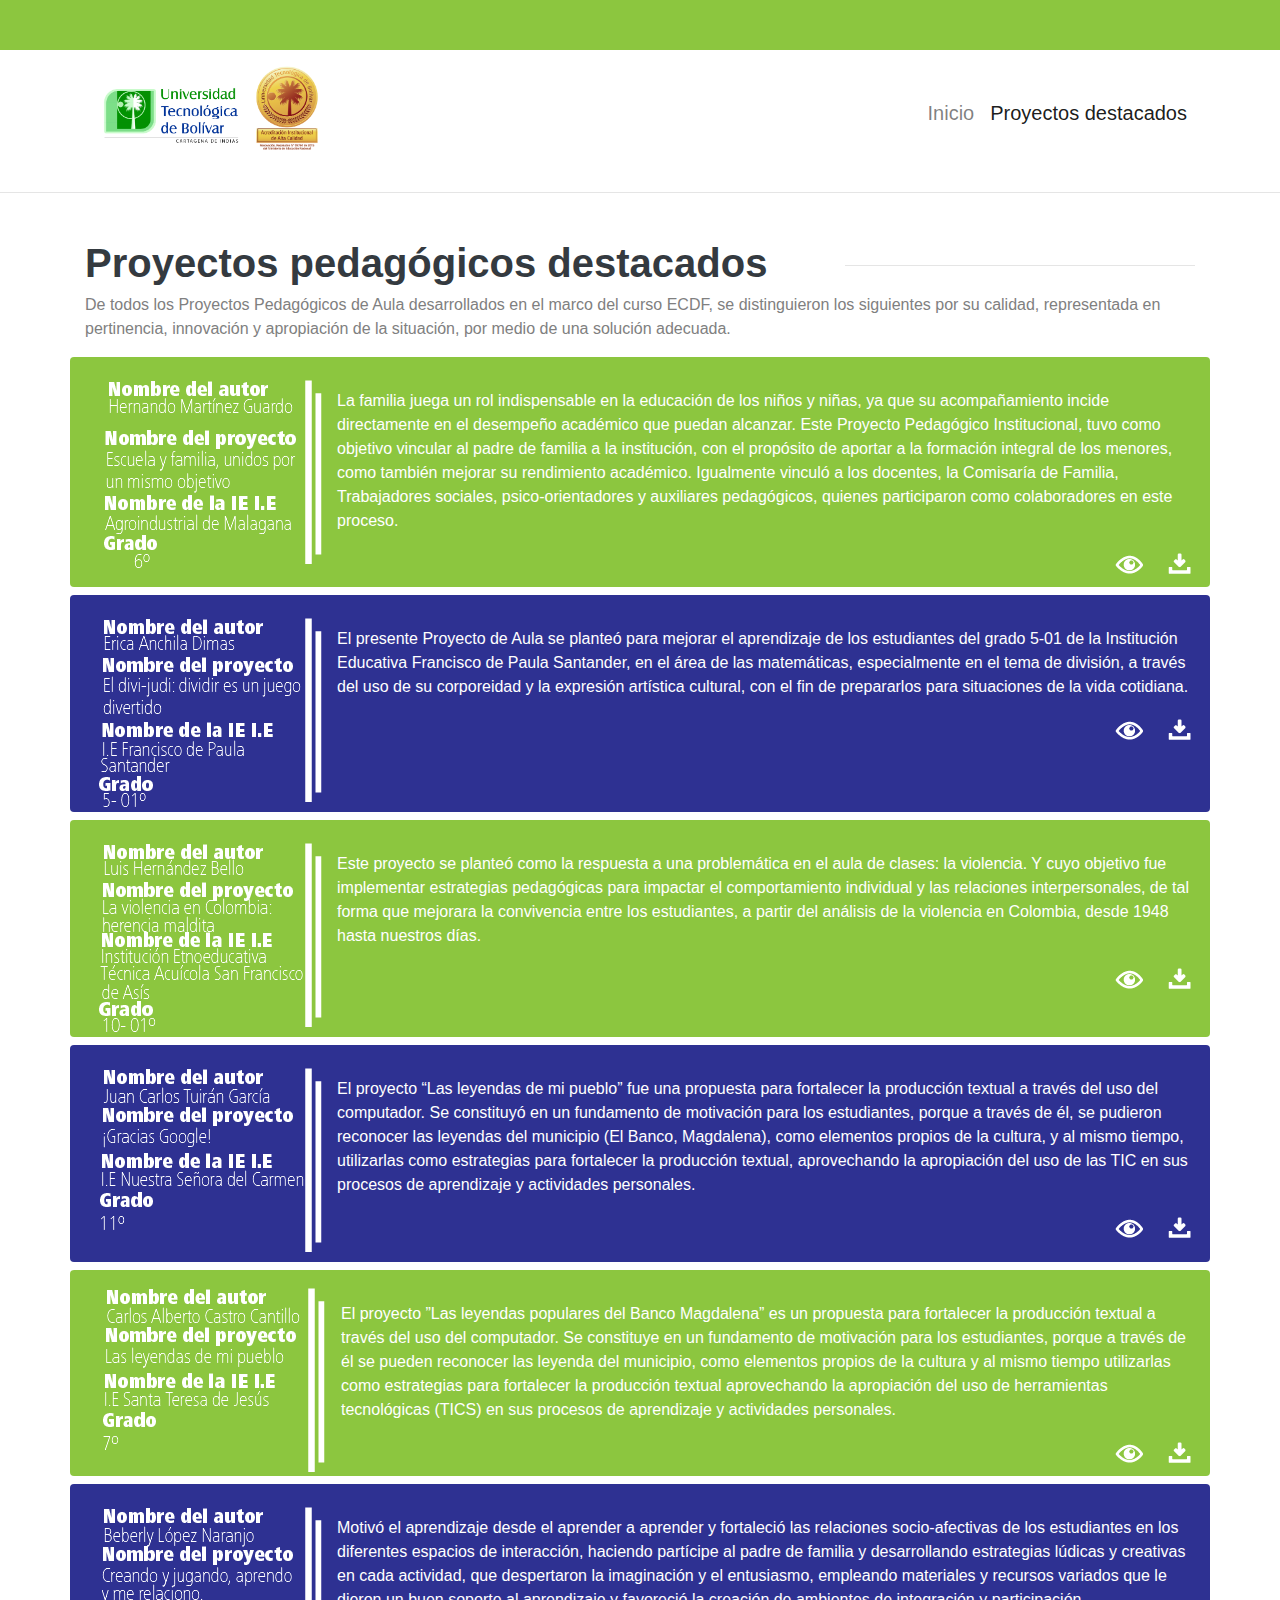
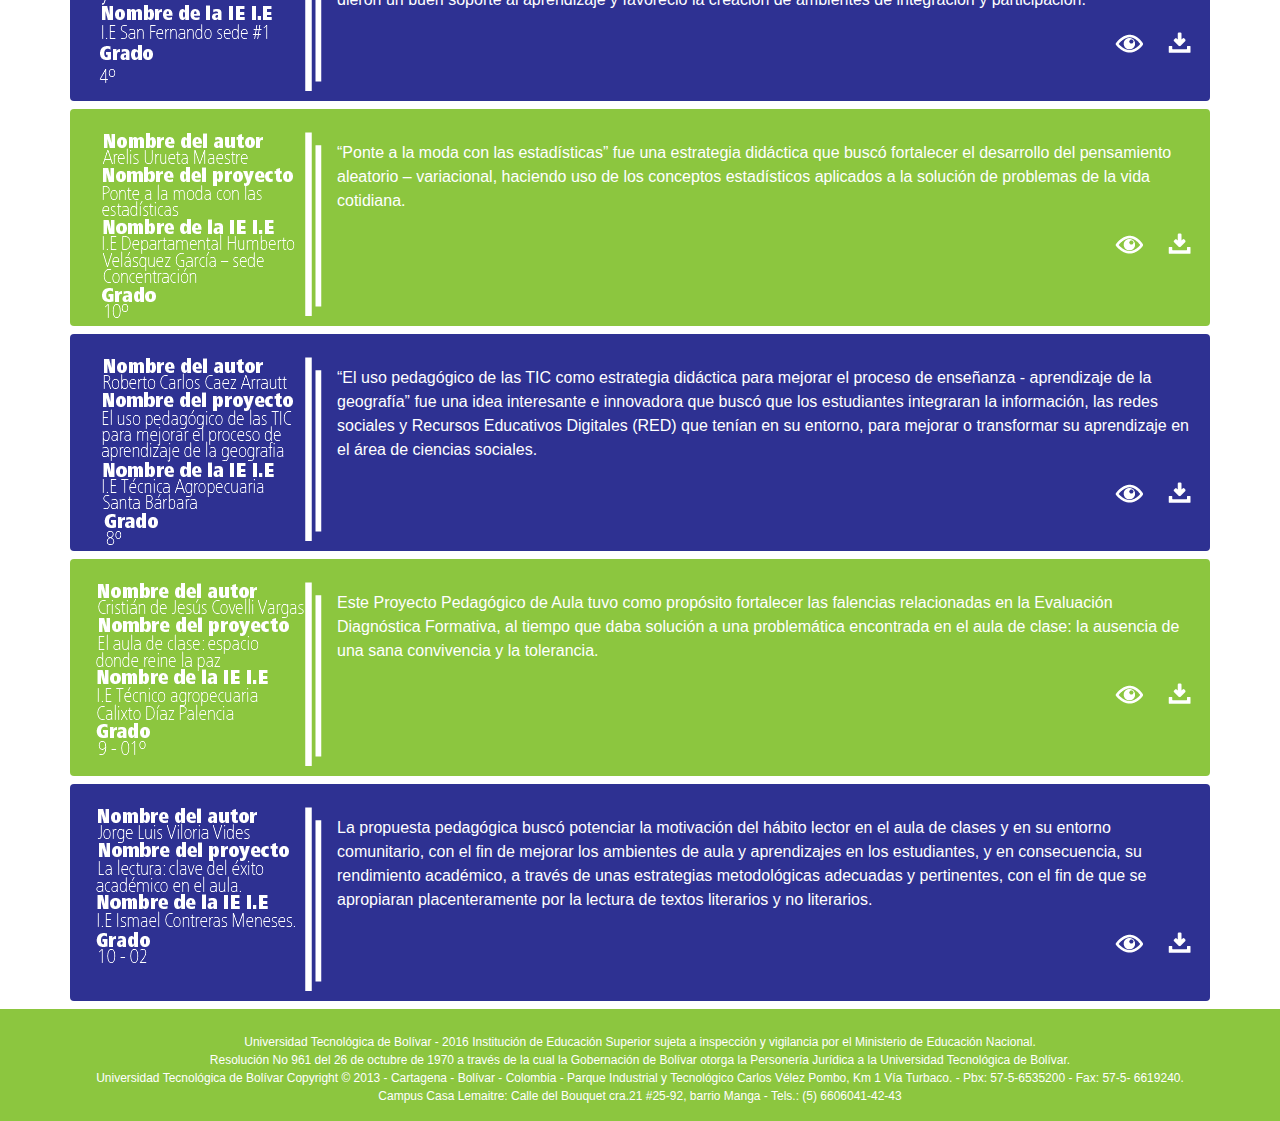
==== commit 88271dc3: "Corrección de espacios y fotos" ====
--- a/proyectos-destacados.html
+++ b/proyectos-destacados.html
@@ -91,8 +91,8 @@
 		</div>
 		<div class="row back-green mb-2 rounded">
 			<div class="col-md-12">
-				<img src="img/ficha-tecnica-05.png" alt="" class="img-fluid float-md-left mt-3">
-				<p class="pt-3 mt-3 ml-4">El proyecto ”Las leyendas populares del Banco Magdalena” es un propuesta para fortalecer la producción textual a través del uso del computador. Se constituye en un fundamento de motivación para los estudiantes, porque a través de él se pueden reconocer las leyenda del municipio, como elementos propios de la cultura y al mismo tiempo utilizarlas como estrategias para fortalecer la producción textual aprovechando la apropiación del uso de herramientas tecnológicas (TICS) en sus procesos de aprendizaje y actividades personales.</p>
+				<img src="img/ficha-tecnica-05.png" alt="" class="img-fluid float-md-left mt-3 mr-3">
+				<p class="pt-3 mt-3 ml-4 pl-4">El proyecto ”Las leyendas populares del Banco Magdalena” es un propuesta para fortalecer la producción textual a través del uso del computador. Se constituye en un fundamento de motivación para los estudiantes, porque a través de él se pueden reconocer las leyenda del municipio, como elementos propios de la cultura y al mismo tiempo utilizarlas como estrategias para fortalecer la producción textual aprovechando la apropiación del uso de herramientas tecnológicas (TICS) en sus procesos de aprendizaje y actividades personales.</p>
 				<div class="float-right mb-2">
 					<a href="pdfs/CastroCantilloCarlosA-SM1.pdf" target="_blank" class="mr-3"><img src="img/icono-1.png" alt="Ver proyecto" data-toggle="tooltip" data-placement="top" title="Ver proyecto en linea"></a>
 					<a href="pdfs/CastroCantilloCarlosA-SM1.pdf" download><img src="img/icono2.png" alt="Descargar proyecto" data-toggle="tooltip" data-placement="top" title="Descargar proyecto"></a>
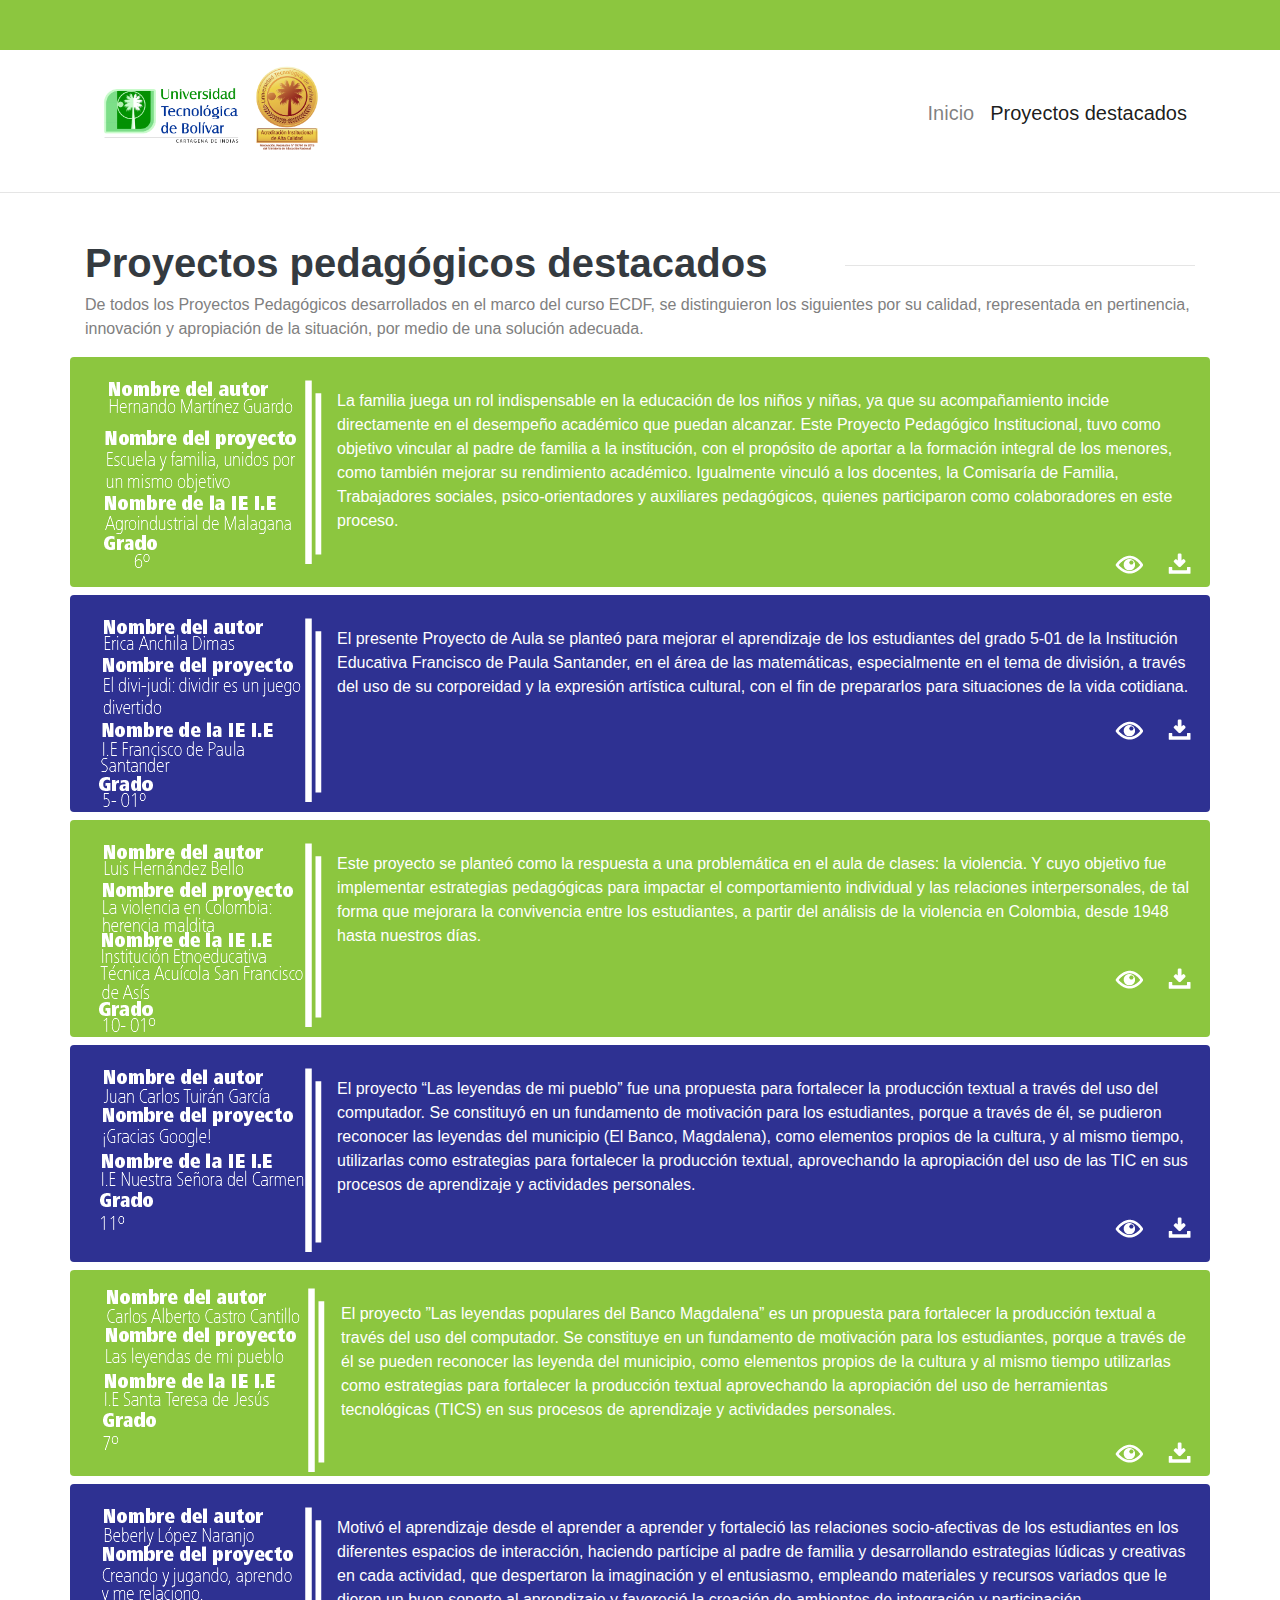
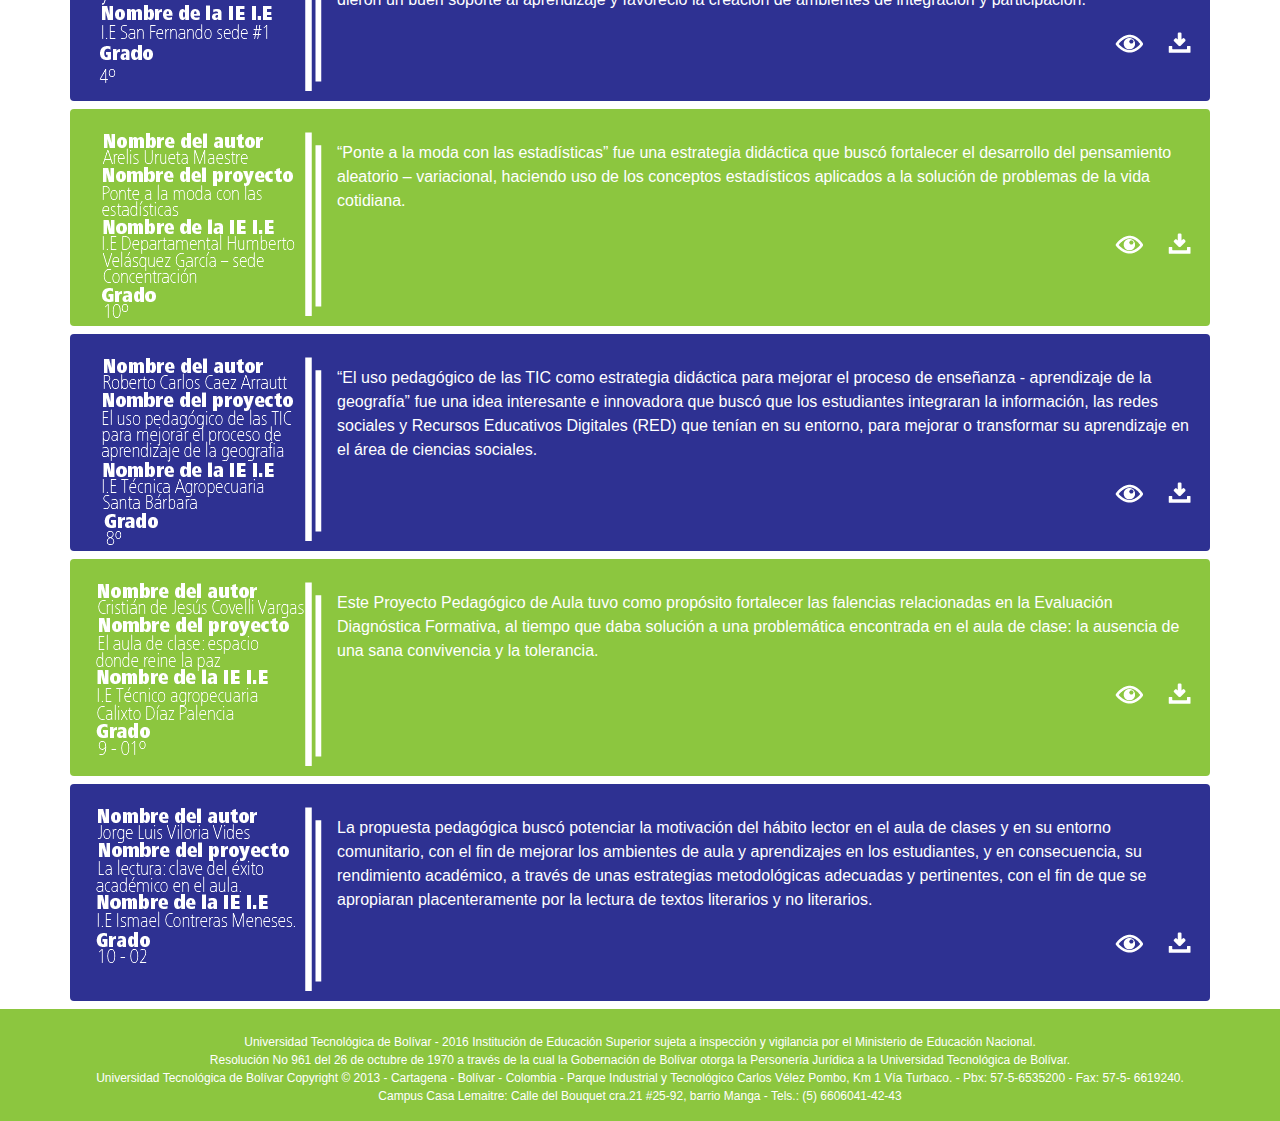
==== commit 8ed3888a: "Corrección proyectos destacados" ====
--- a/proyectos-destacados.html
+++ b/proyectos-destacados.html
@@ -44,7 +44,7 @@
 		</div>
 		<div class="row">
 			<div class="col">
-				<p>De todos los Proyectos Pedagógicos de Aula desarrollados en el marco del curso ECDF, se distinguieron los siguientes por su calidad, representada en pertinencia, innovación y apropiación de la situación, por medio de una solución adecuada.</p>
+				<p>De todos los Proyectos Pedagógicos desarrollados en el marco del curso ECDF, se distinguieron los siguientes por su calidad, representada en pertinencia, innovación y apropiación de la situación, por medio de una solución adecuada.</p>
 			</div>
 		</div>
 
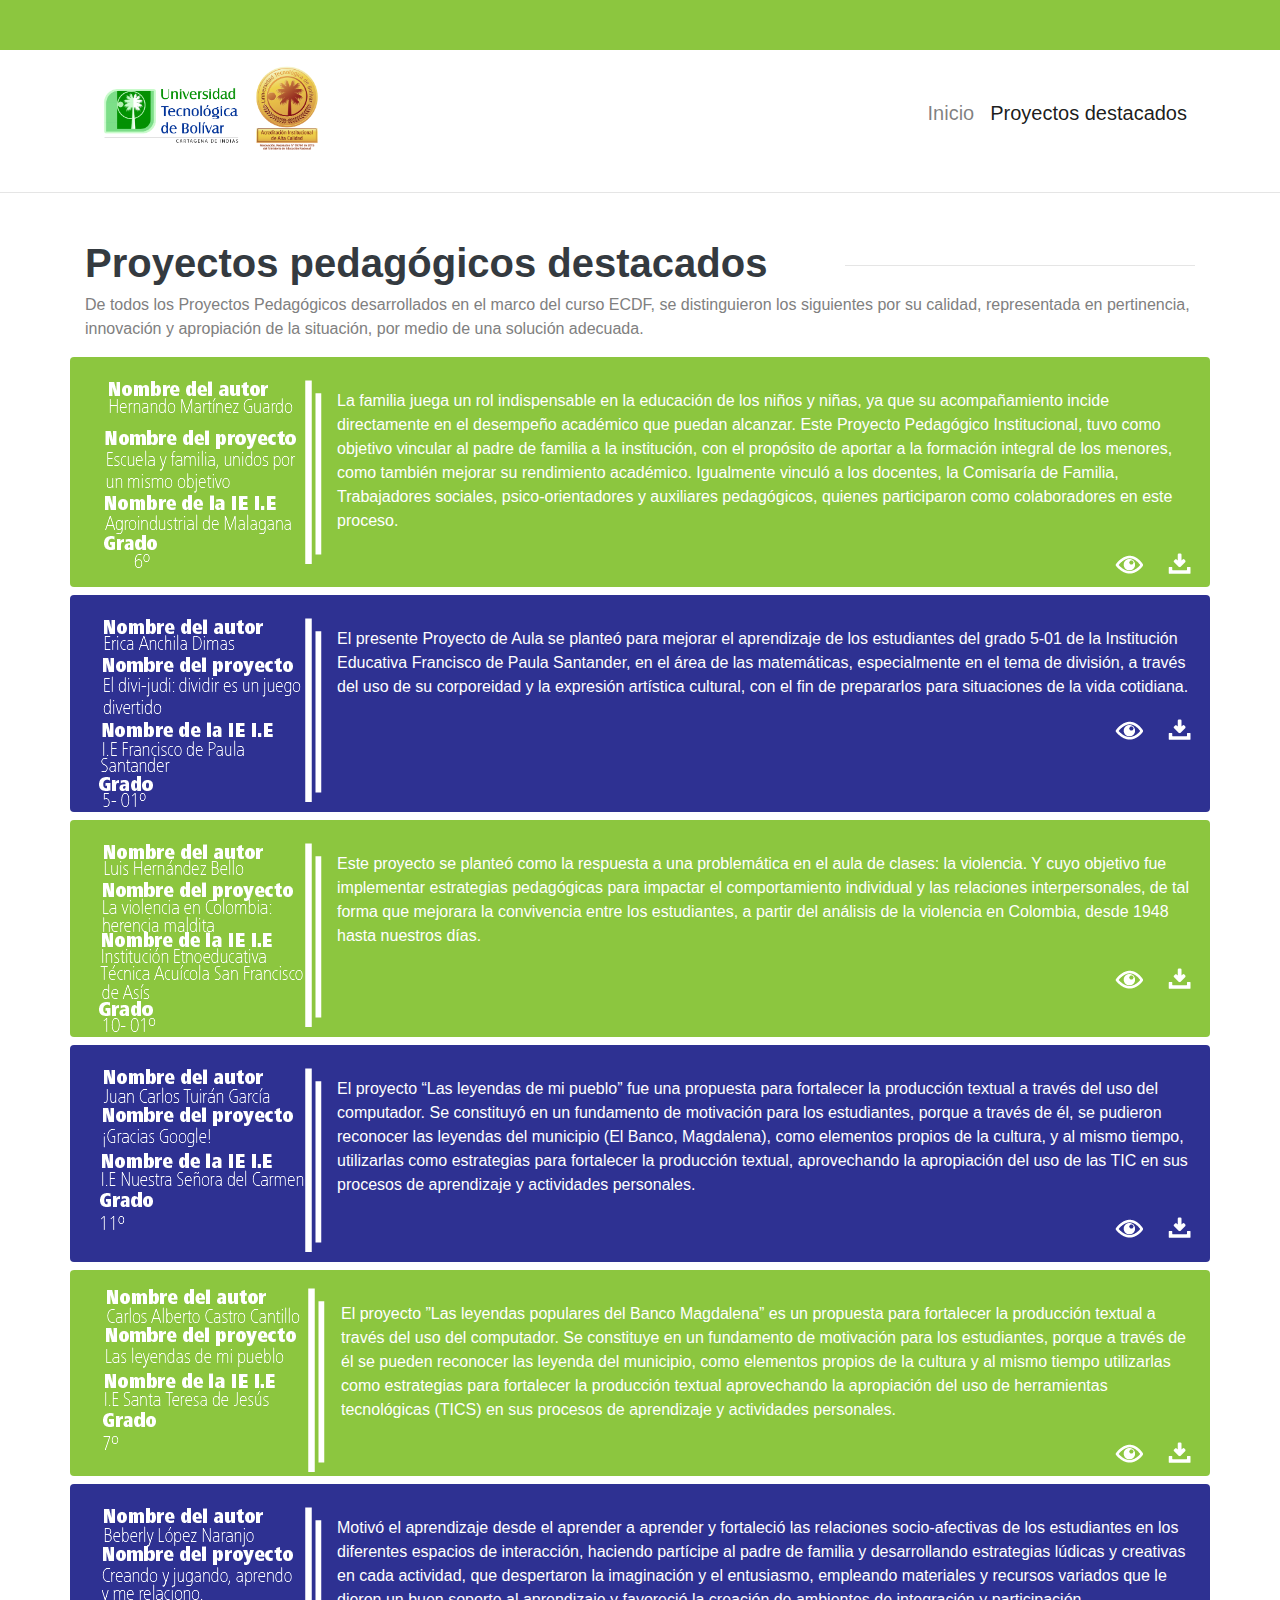
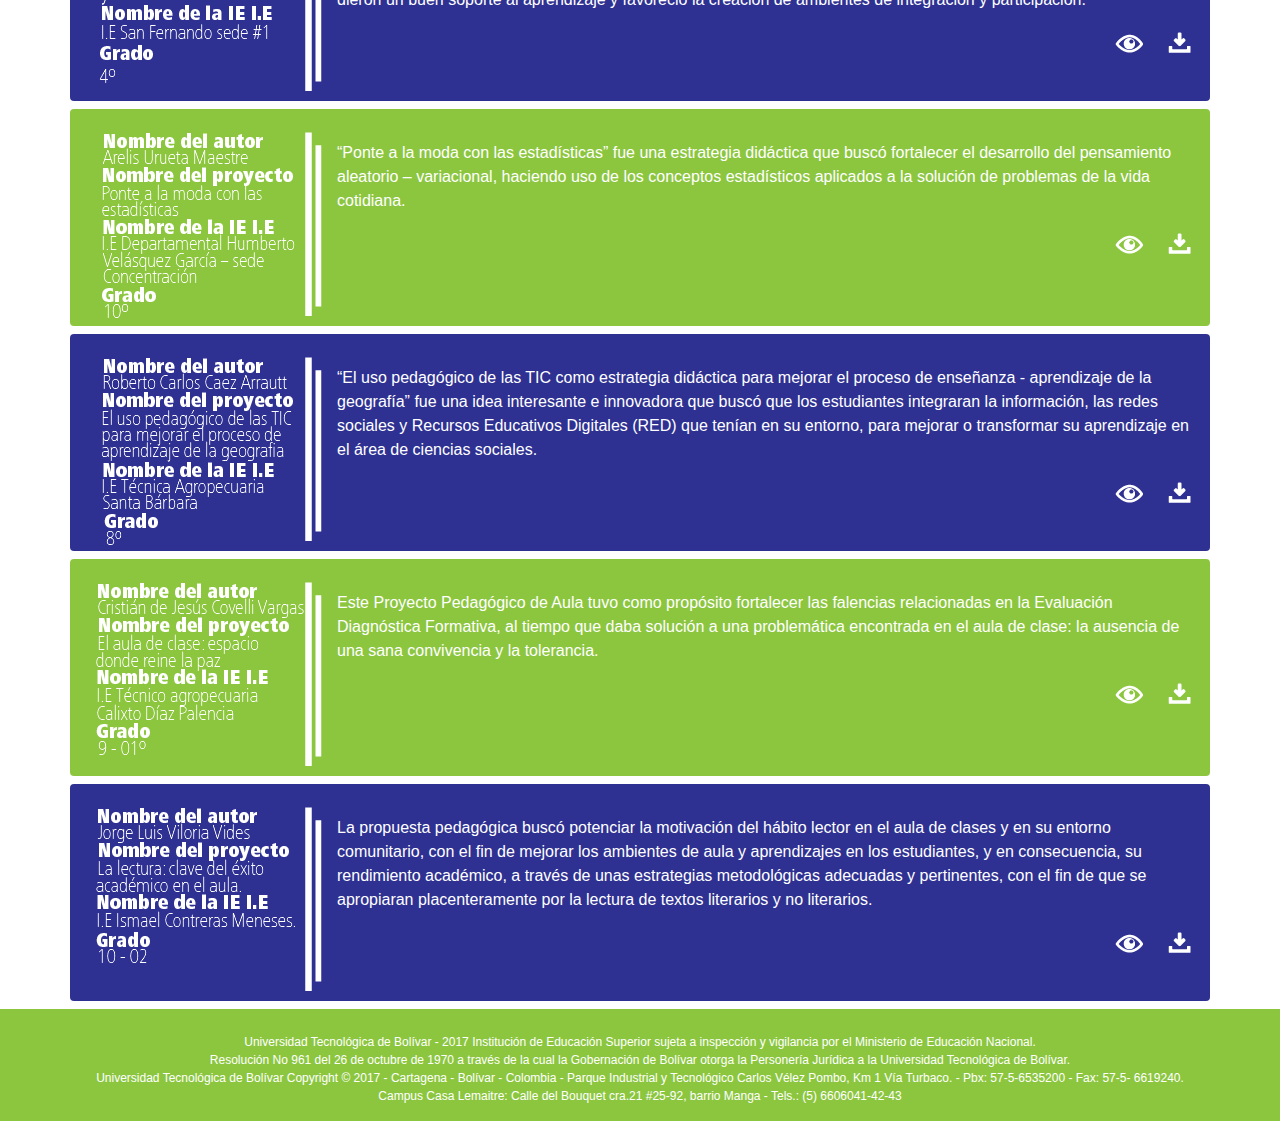
==== commit 68b5c692: "Cambio en fecha footer" ====
--- a/proyectos-destacados.html
+++ b/proyectos-destacados.html
@@ -157,9 +157,9 @@
 	<div class="container-fluid back-green footer">
 		<div class="row justify-content-center">
 			<div class="col">
-				<p class="text-center mt-4">Universidad Tecnológica de Bolívar - 2016 Institución de Educación Superior sujeta a inspección y vigilancia por el Ministerio de Educación Nacional. <br>
+				<p class="text-center mt-4">Universidad Tecnológica de Bolívar - 2017 Institución de Educación Superior sujeta a inspección y vigilancia por el Ministerio de Educación Nacional. <br>
 				Resolución No 961 del 26 de octubre de 1970 a través de la cual la Gobernación de Bolívar otorga la Personería Jurídica a la Universidad Tecnológica de Bolívar. <br>
-				Universidad Tecnológica de Bolívar Copyright © 2013 - Cartagena - Bolívar - Colombia - Parque Industrial y Tecnológico Carlos Vélez Pombo, Km 1 Vía Turbaco. - Pbx: 57-5-6535200 - Fax: 57-5- 6619240. <br>
+				Universidad Tecnológica de Bolívar Copyright © 2017 - Cartagena - Bolívar - Colombia - Parque Industrial y Tecnológico Carlos Vélez Pombo, Km 1 Vía Turbaco. - Pbx: 57-5-6535200 - Fax: 57-5- 6619240. <br>
 				Campus Casa Lemaitre: Calle del Bouquet cra.21 #25-92, barrio Manga - Tels.: (5) 6606041-42-43</p>
 			</div>
 		</div>
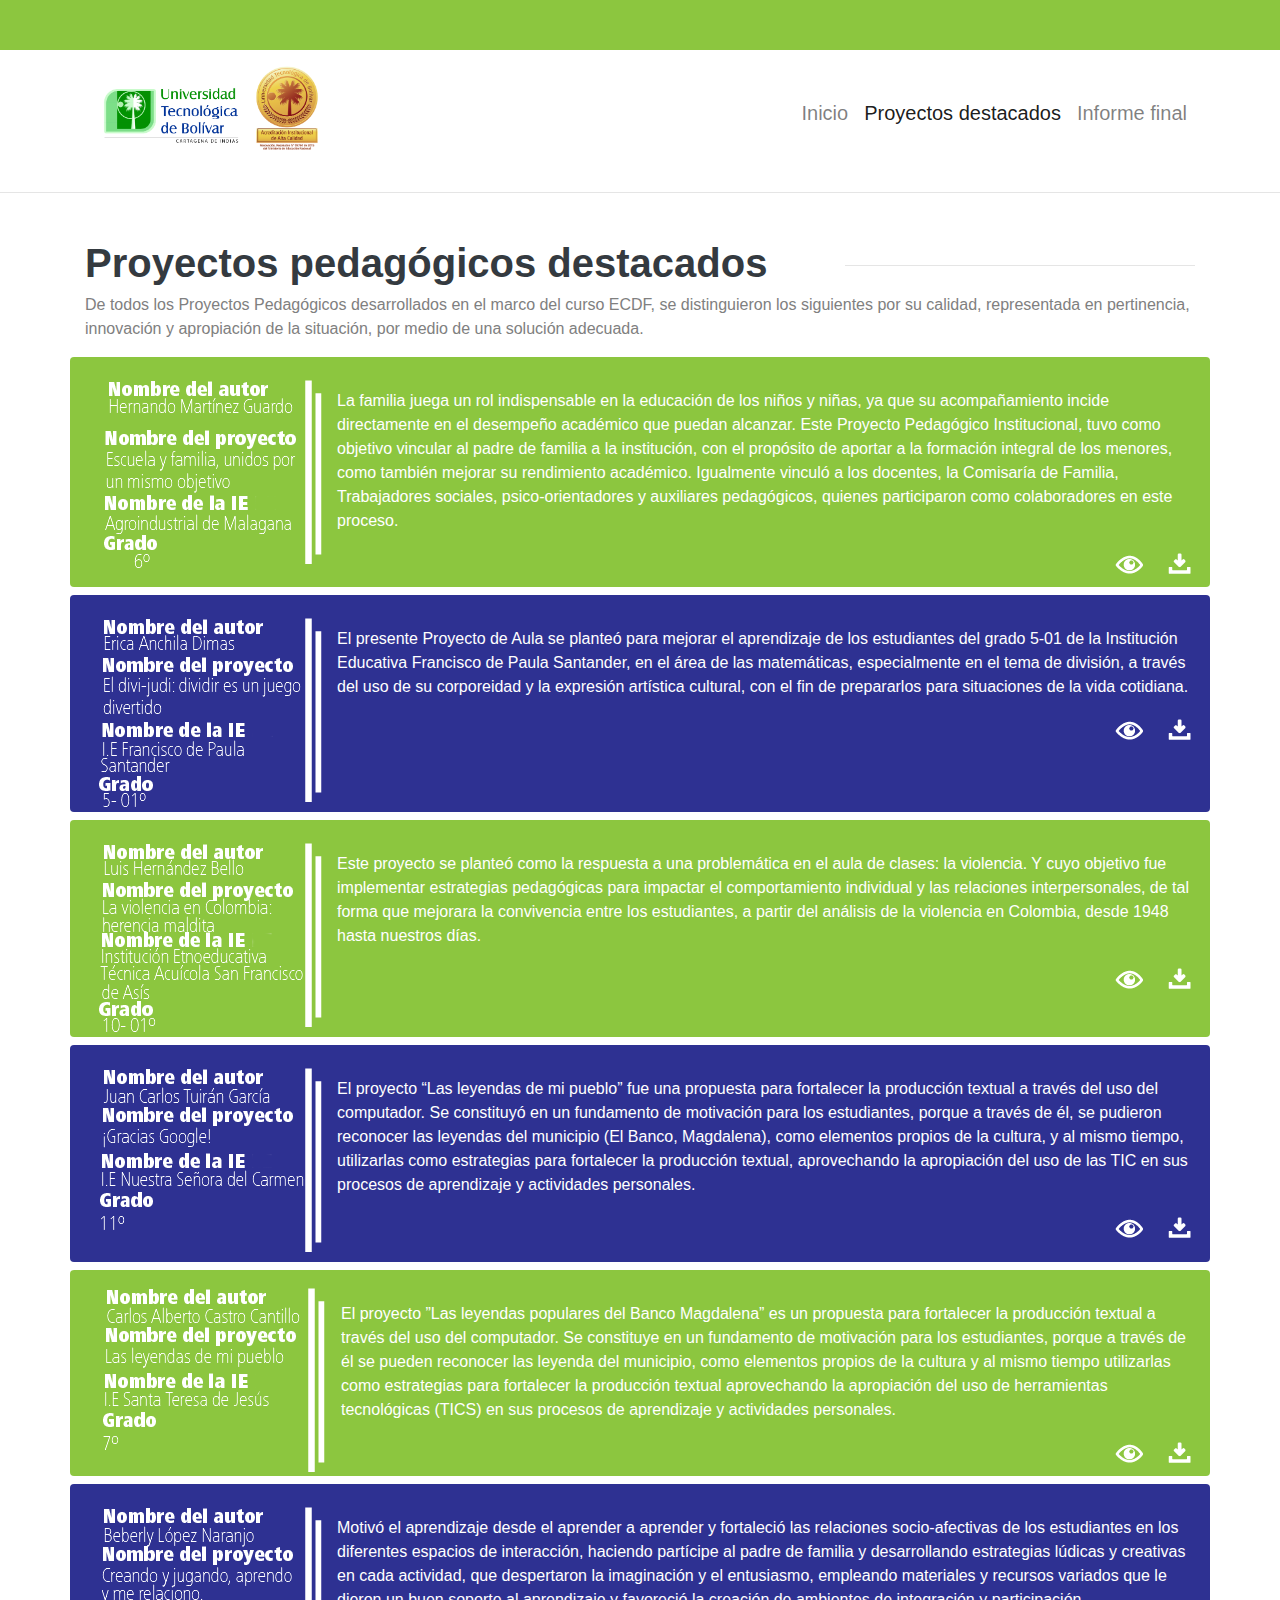
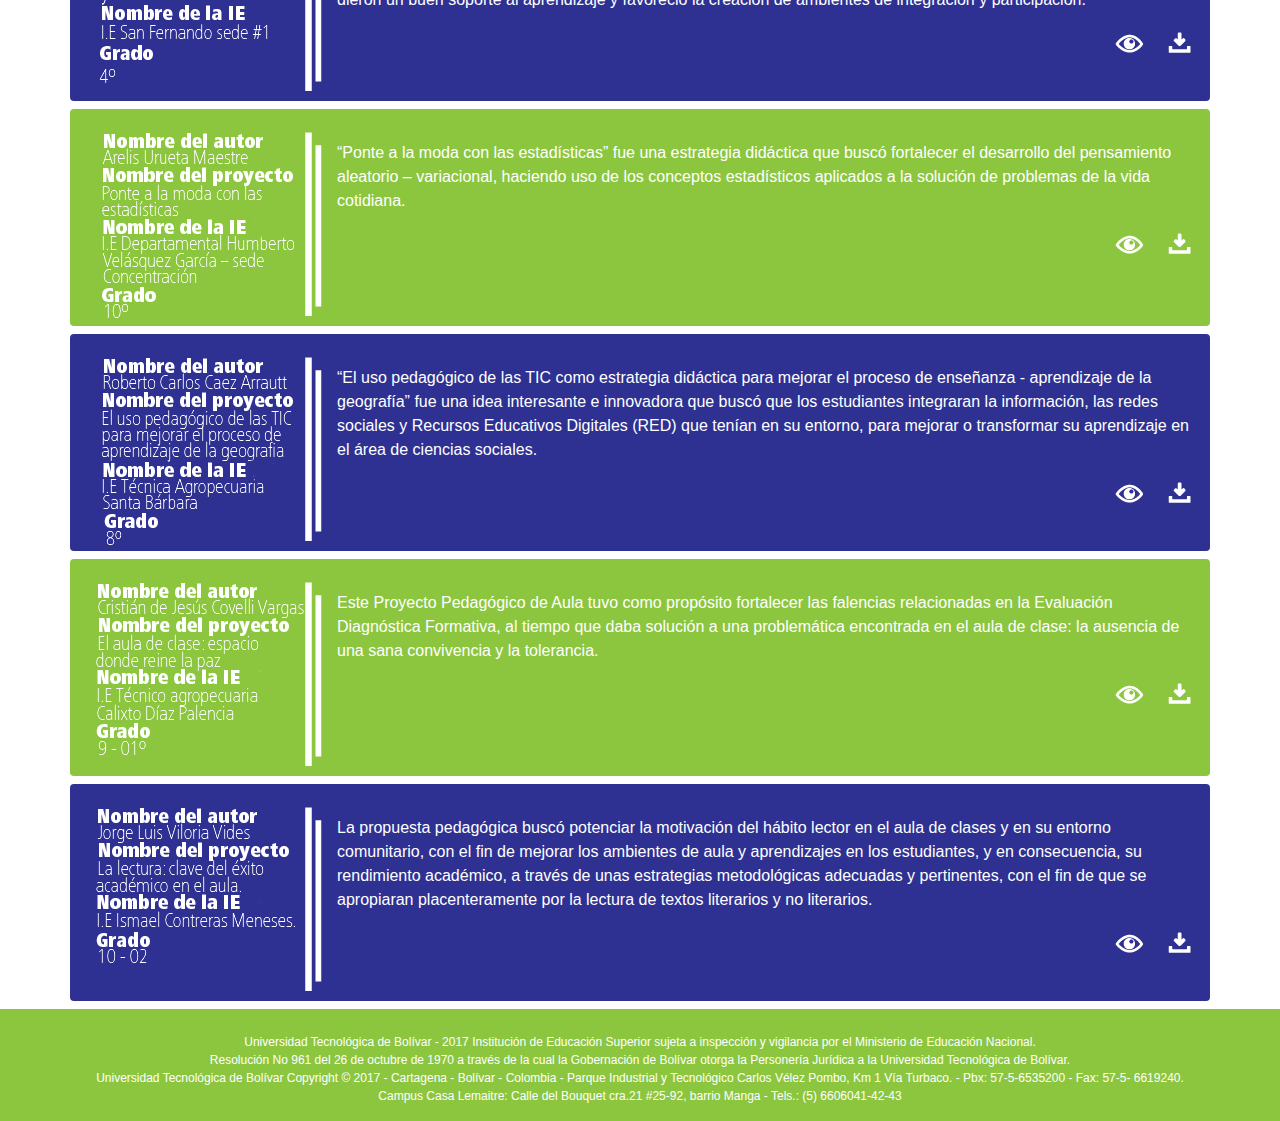
==== commit 3972edd3: "Agragando informe final" ====
--- a/proyectos-destacados.html
+++ b/proyectos-destacados.html
@@ -27,6 +27,9 @@
 			      </li>
 			      <li class="nav-item active">
 			        <a class="nav-link" href="proyectos-destacados.html">Proyectos destacados  <span class="sr-only">(current)</span></a>
+			      </li>
+			      <li class="nav-item">
+			        <a class="nav-link" href="informe-final.html">Informe final <span class="sr-only">(current)</span></a>
 			      </li>
 			    </ul>
 			  </div>
